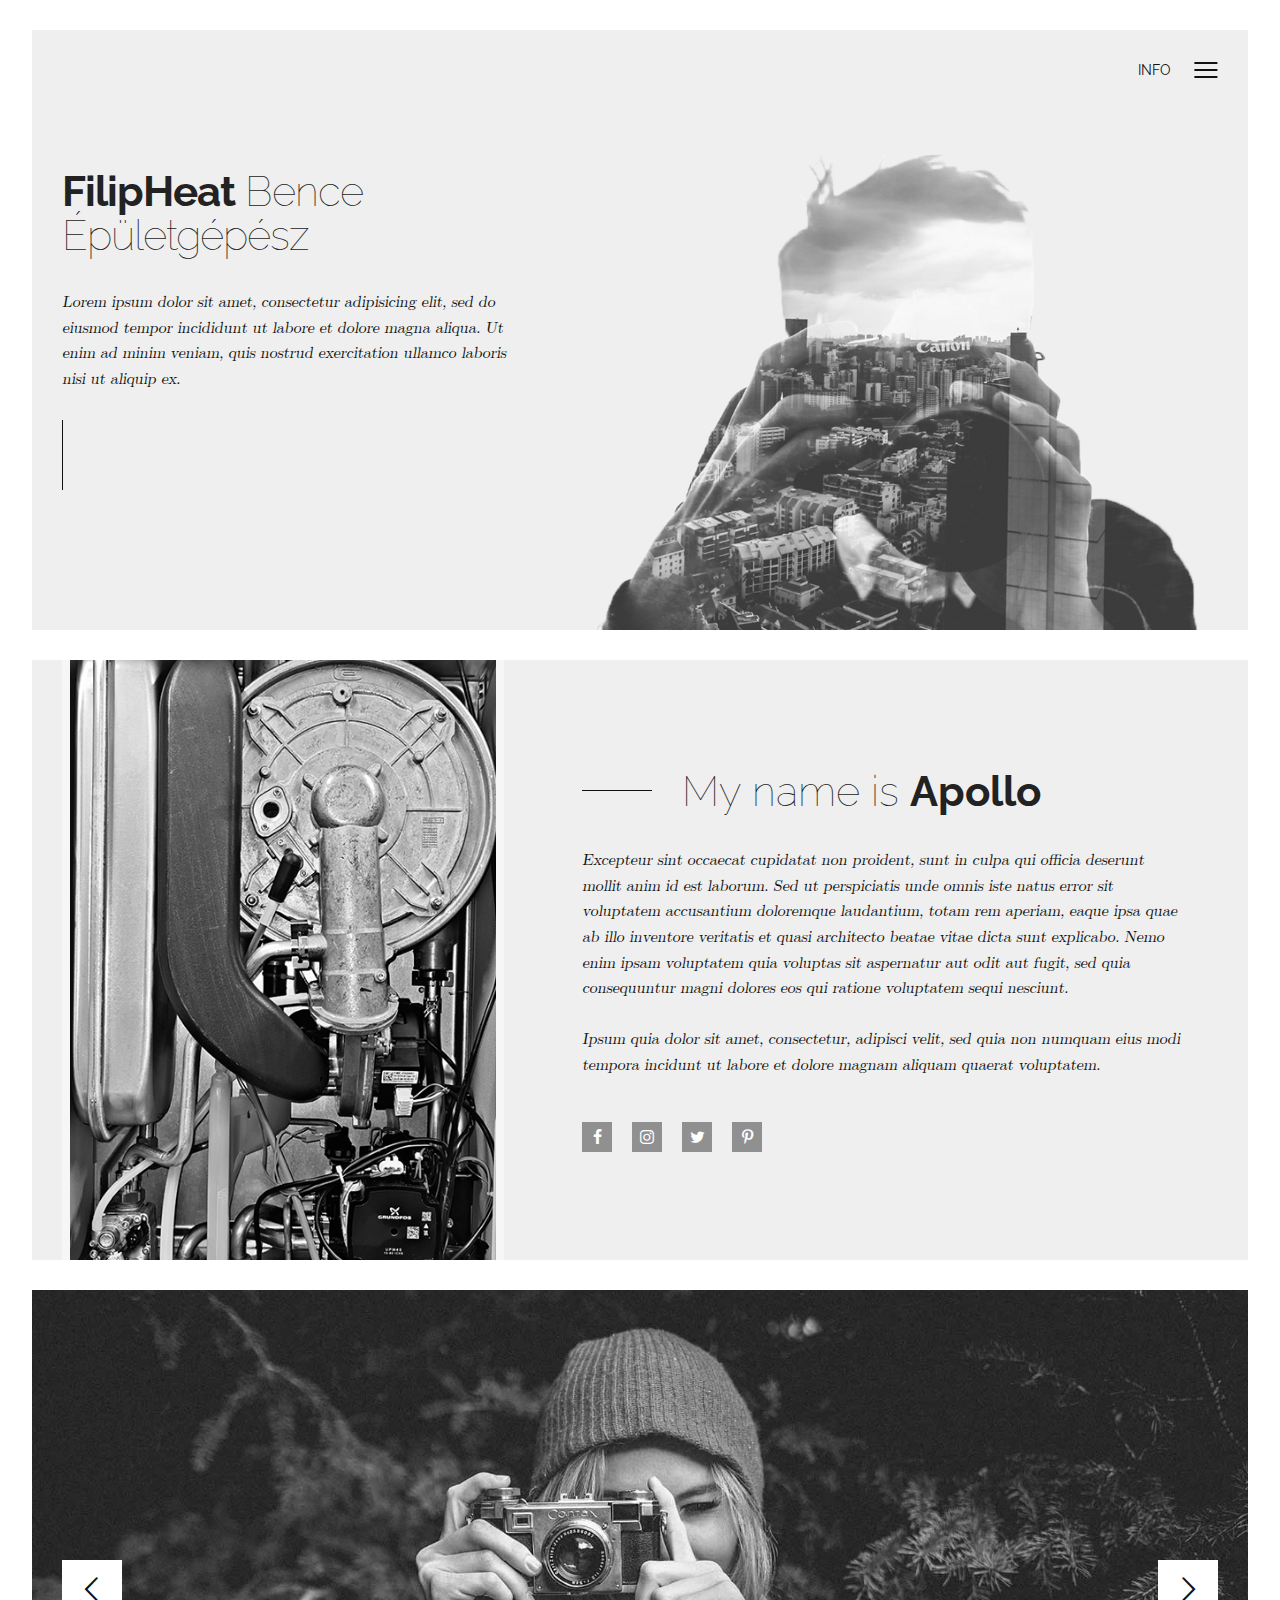
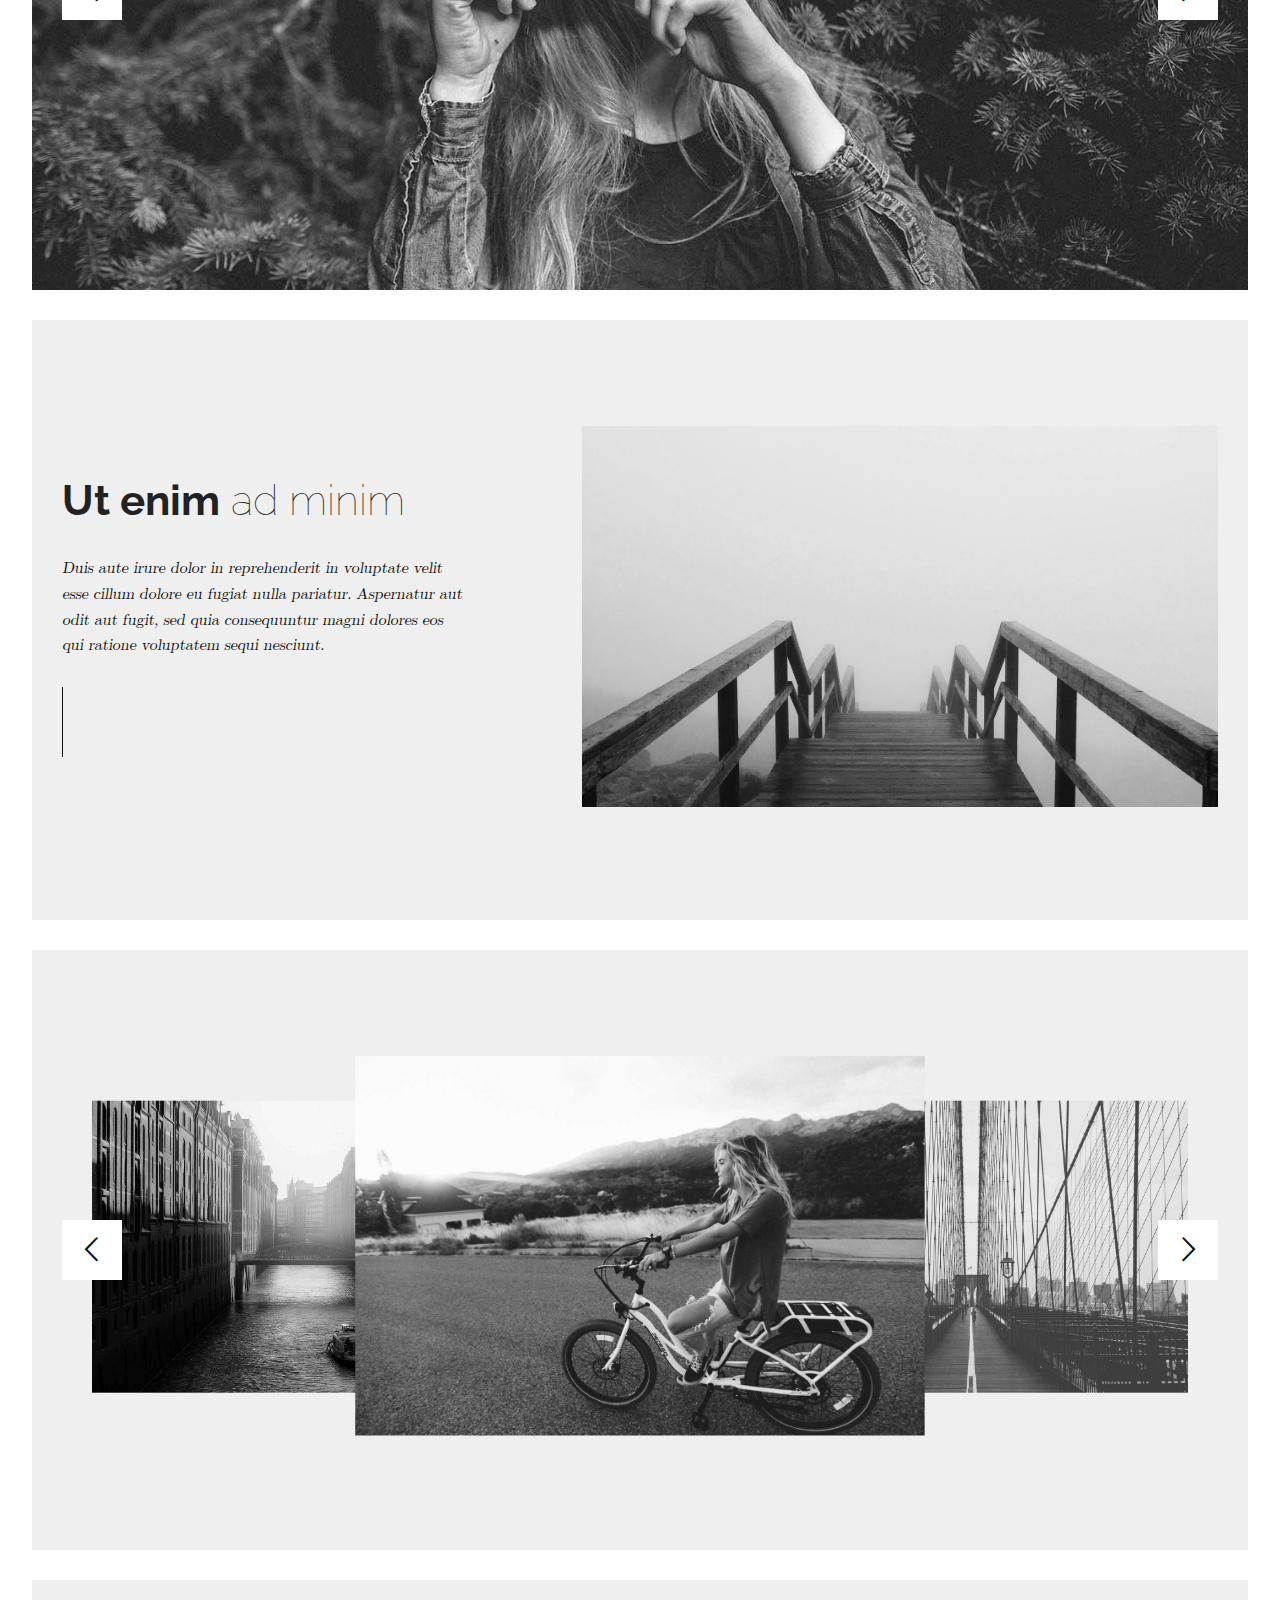
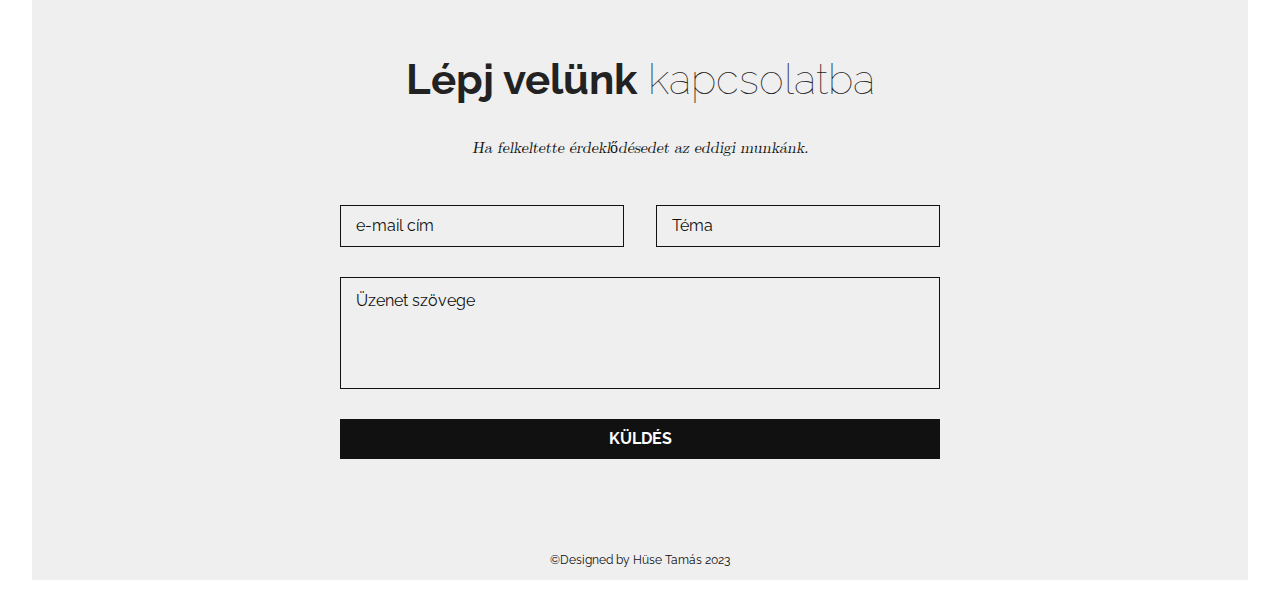
==== index.html @ a415a501 "svg delete" ====
<!DOCTYPE html>
<html lang="en">
  <head>
    <title>Apollo</title>
    <meta charset="utf-8">
    <meta name="viewport" content="width=device-width, initial-scale=1">
    <meta http-equiv="X-UA-Compatible" content="IE=edge">
    <meta name="description" content="Jade website template">
    <meta name="keywords" content="apollo, jade, template, html, sass, jquery">
    <meta name="author" content="Bucky Maler">
    <link rel="stylesheet" href="assets/css/main.css">
  </head>
  <body>
    <section id="hero">

      <header>
        <div class="nav-toggle">
          <p>INFO</p><span></span>
        </div>
        <ul class="nav">
          <li><a href="#about">Rólunk</a></li>
          <li><a href="#full-slide">Munkáink</a></li>
          <li><a href="#contact">Kapcsolat</a></li>
        </ul>
      </header>
      <div class="wrapper">
        <div class="welcome">
          <h1><strong>FilipHeat</strong> Bence Épületgépész</h1>
          <p>Lorem ipsum dolor sit amet, consectetur adipisicing elit, sed do eiusmod tempor incididunt ut labore et dolore magna aliqua. Ut enim ad minim veniam, quis nostrud exercitation ullamco laboris nisi ut aliquip ex.</p>
        </div>
        <div class="photographer"><img src="assets/img/hero.png" alt="Photographer"></div>
      </div>
    </section>
    <section id="about">

      <div class="wrapper">
        <div class="camera"><img src="assets/img/kazan_test.png" alt="Camera"></div>
        <div class="blurb">
          <h2>My name is <strong>Apollo</strong></h2>
          <p>Excepteur sint occaecat cupidatat non proident, sunt in culpa qui officia deserunt mollit anim id est laborum. Sed ut perspiciatis unde omnis iste natus error sit voluptatem accusantium doloremque laudantium, totam rem aperiam, eaque ipsa quae ab illo inventore veritatis et quasi architecto beatae vitae dicta sunt explicabo. Nemo enim ipsam voluptatem quia voluptas sit aspernatur aut odit aut fugit, sed quia consequuntur magni dolores eos qui ratione voluptatem sequi nesciunt.<br><br>Ipsum quia dolor sit amet, consectetur, adipisci velit, sed quia non numquam eius modi tempora incidunt ut labore et dolore magnam aliquam quaerat voluptatem.</p>
          <div class="social"><a href="#"><i class="icon-facebook"></i></a><a href="#"><i class="icon-instagram"></i></a><a href="#"><i class="icon-twitter"></i></a><a href="#"><i class="icon-pinterest-p"></i></a></div>
        </div>
      </div>
    </section>
    <section id="full-slide">

      <ul class="banner">
        <li class="active"></li>
        <li></li>
        <li></li>
      </ul><i class="icon-chevron-thin-left prev"></i><i class="icon-chevron-thin-right next"></i>
    </section>
    <section id="featured">

      <div class="wrapper">
        <div class="blurb">
          <h2><strong>Ut enim</strong> ad minim</h2>
          <p>Duis aute irure dolor in reprehenderit in voluptate velit esse cillum dolore eu fugiat nulla pariatur. Aspernatur aut odit aut fugit, sed quia consequuntur magni dolores eos qui ratione voluptatem sequi nesciunt.</p>
        </div>
        <div class="featured"><img src="assets/img/featured.jpg" alt="Featured"></div>
      </div>
    </section>
    <section id="three-slide">

      <div class="wrapper">
        <ul class="slider">
          <li class="back"><img src="assets/img/three-slide/thumb-1.jpg"></li>
          <li class="current"><img src="assets/img/three-slide/thumb-2.jpg"></li>
          <li class="front"><img src="assets/img/three-slide/thumb-3.jpg"></li>
          <li><img src="assets/img/three-slide/thumb-4.jpg"></li>
        </ul>
      </div><i class="icon-chevron-thin-left prev"></i><i class="icon-chevron-thin-right next"></i>
    </section>
    <section id="contact">

      <div class="wrapper">
        <div class="blurb">
          <h2><strong>Lépj velünk</strong> kapcsolatba</h2>
          <p>Ha felkeltette érdeklődésedet az eddigi munkánk.</p>
        </div>
        <form >
          <input type="email" placeholder="e-mail cím">
          <input type="text" placeholder="Téma">
          <textarea placeholder="Üzenet szövege"></textarea>
          <input type="submit" value="Küldés">
        </form>
      </div>
      <p class="copyright">&copy;Designed by Hüse Tamás 2023</p>
    </section>
    <script src="https://ajax.googleapis.com/ajax/libs/jquery/2.2.4/jquery.min.js"></script>
    <script>window.jQuery || document.write('<script src="assets/js/vendor/jquery-2.2.4.min.js"><\/script>')</script>
    <script src="assets/js/functions-min.js"></script>
  </body>
</html>
---- assets/css/main.css ----
@import "https://fonts.googleapis.com/css?family=Raleway:100,400,700";@font-face{font-family:'LMRomanSlant10';src:url("fonts/lmromanslant10-regular-webfont.eot");src:url("fonts/lmromanslant10-regular-webfont.eot?#iefix") format("embedded-opentype"),url("fonts/lmromanslant10-regular-webfont.woff") format("woff"),url("fonts/lmromanslant10-regular-webfont.ttf") format("truetype"),url("fonts/lmromanslant10-regular-webfont.svg#latin_modern_roman_slante10Rg") format("svg");font-weight:normal;font-style:normal}/*! normalize.css v3.0.2 | MIT License | git.io/normalize */html{font-family:sans-serif;-ms-text-size-adjust:100%;-webkit-text-size-adjust:100%}body{margin:0}article,aside,details,figcaption,figure,footer,header,hgroup,main,menu,nav,section,summary{display:block}audio,canvas,progress,video{display:inline-block;vertical-align:baseline}audio:not([controls]){display:none;height:0}[hidden],template{display:none}a{background-color:transparent}a:active,a:hover{outline:0}abbr[title]{border-bottom:1px dotted}b,strong{font-weight:bold}dfn{font-style:italic}h1{font-size:2em;margin:0.67em 0}mark{background:#ff0;color:#000}small{font-size:80%}sub,sup{font-size:75%;line-height:0;position:relative;vertical-align:baseline}sup{top:-0.5em}sub{bottom:-0.25em}img{border:0}svg:not(:root){overflow:hidden}figure{margin:1em 40px}hr{box-sizing:content-box;height:0}pre{overflow:auto}code,kbd,pre,samp{font-family:monospace, monospace;font-size:1em}button,input,optgroup,select,textarea{color:inherit;font:inherit;margin:0}button{overflow:visible}button,select{text-transform:none}button,html input[type="button"],input[type="reset"],input[type="submit"]{-webkit-appearance:button;cursor:pointer}button[disabled],html input[disabled]{cursor:default}button::-moz-focus-inner,input::-moz-focus-inner{border:0;padding:0}input{line-height:normal}input[type="checkbox"],input[type="radio"]{box-sizing:border-box;padding:0}input[type="number"]::-webkit-inner-spin-button,input[type="number"]::-webkit-outer-spin-button{height:auto}input[type="search"]{-webkit-appearance:textfield;box-sizing:content-box}input[type="search"]::-webkit-search-cancel-button,input[type="search"]::-webkit-search-decoration{-webkit-appearance:none}fieldset{border:1px solid #c0c0c0;margin:0 2px;padding:0.35em 0.625em 0.75em}legend{border:0;padding:0}textarea{overflow:auto}optgroup{font-weight:bold}table{border-collapse:collapse;border-spacing:0}td,th{padding:0}@font-face{font-family:'icomoon';src:url("fonts/icomoon.eot?3hi6ws");src:url("fonts/icomoon.eot?3hi6ws#iefix") format("embedded-opentype"),url("fonts/icomoon.ttf?3hi6ws") format("truetype"),url("fonts/icomoon.woff?3hi6ws") format("woff"),url("fonts/icomoon.svg?3hi6ws#icomoon") format("svg");font-weight:normal;font-style:normal}[class^="icon-"],[class*=" icon-"]{font-family:'icomoon' !important;speak:none;font-style:normal;font-weight:normal;font-variant:normal;text-transform:none;line-height:1;-webkit-font-smoothing:antialiased;-moz-osx-font-smoothing:grayscale}.icon-chevron-thin-left:before{content:"\e904"}.icon-chevron-thin-right:before{content:"\e905"}.icon-pinterest-p:before{content:"\e900"}.icon-twitter:before{content:"\e901"}.icon-instagram:before{content:"\e902"}.icon-facebook:before{content:"\e903"}body{background-color:#fff;font-size:16px;line-height:1.6;font-family:"LMRomanSlant10",serif;color:#111;-webkit-font-smoothing:antialiased;-webkit-text-size-adjust:100%}@media (max-width: 415px){body{font-size:14px}}::-moz-selection{background:#FFF498}::selection{background:#FFF498}::-moz-selection{background:#FFF498}img::-moz-selection{background:transparent}img::selection{background:transparent}img::-moz-selection{background:transparent}body{-webkit-tap-highlight-color:#FFF498}.gigantic,.huge,.large,.bigger,.big,h1,h2,h3,h4,h5,h6{color:#222;font-weight:bold}.gigantic{font-size:110px;line-height:1.09;letter-spacing:-2px}.huge,h1{font-size:68px;line-height:1.05;letter-spacing:-1px}.large,h2{font-size:42px;line-height:1.14}.bigger,h3{font-size:26px;line-height:1.38}.big,h4{font-size:22px;line-height:1.38}.small,small{font-size:10px;line-height:1.2}p{margin:0 0 20px 0}em{font-style:italic}strong{font-weight:bold}hr{border:solid #ddd;border-width:1px 0 0;clear:both;margin:10px 0 30px;height:0}svg{position:absolute;height:100%}svg path{fill:#e3e3e3}#hero svg{left:10px}#about svg,#featured svg,#three-slide svg{left:90px}#full-slide svg{left:0;opacity:.1;z-index:9}#contact svg{left:0}@media (max-width: 640px){#hero svg,#about svg,#featured svg,#three-slide svg,#full-slide svg,#contact svg{left:0}}.nav{visibility:hidden;position:absolute;top:75px;right:0;display:-webkit-box;display:-webkit-flex;display:-ms-flexbox;display:flex;width:100px;-webkit-box-orient:vertical;-webkit-box-direction:normal;-webkit-flex-direction:column;-ms-flex-direction:column;flex-direction:column;-webkit-box-pack:center;-webkit-justify-content:center;-ms-flex-pack:center;justify-content:center;margin:0;padding:0;list-style:none;background-color:#e3e3e3;border:1px solid #111;border:1px solid rgba(17,17,17,0.15);opacity:0;z-index:10;-webkit-transition:opacity .3s ease-in-out,visibility 0s .3s;transition:opacity .3s ease-in-out,visibility 0s .3s}.nav.open{visibility:visible;opacity:1;-webkit-transition:opacity .3s ease-in-out;transition:opacity .3s ease-in-out}.nav:before{content:"";position:absolute;top:-12px;left:50%;-webkit-transform:translateX(-50%) rotate(45deg);transform:translateX(-50%) rotate(45deg);width:25px;height:25px;border:1px solid #111;border:1px solid rgba(17,17,17,0.15);background-color:#e3e3e3}.nav li{position:relative;width:100%;text-align:center;border-bottom:1px solid #111;border-bottom:1px solid rgba(17,17,17,0.15);background-color:#e3e3e3;overflow:hidden;z-index:10}.nav li:last-child{border-bottom:none}.nav li a{display:block;width:100%;height:100%;padding:5px 0;color:#111;font-size:12px;font-family:"Raleway",Helvetica,sans-serif;text-transform:uppercase;text-decoration:none;-webkit-transition:background-color .2s ease-in-out;transition:background-color .2s ease-in-out}.nav li a:hover{background-color:#dbdbdb}#hero{position:relative;width:1440px;max-width:95%;height:600px;margin:30px auto;background-color:#efefef;overflow:hidden}@media (max-width: 768px){#hero{margin:15px auto}}#hero header{position:absolute;left:50%;-webkit-transform:translateX(-50%);transform:translateX(-50%);display:-webkit-box;display:-webkit-flex;display:-ms-flexbox;display:flex;width:95%;height:80px;-webkit-box-align:center;-webkit-align-items:center;-ms-flex-align:center;align-items:center;-webkit-box-pack:end;-webkit-justify-content:flex-end;-ms-flex-pack:end;justify-content:flex-end;z-index:10}#hero header .nav-toggle{position:relative;display:-webkit-box;display:-webkit-flex;display:-ms-flexbox;display:flex;width:80px;-webkit-box-align:center;-webkit-align-items:center;-ms-flex-align:center;align-items:center;-webkit-box-pack:justify;-webkit-justify-content:space-between;-ms-flex-pack:justify;justify-content:space-between;cursor:pointer}#hero header .nav-toggle p{margin-bottom:0;font-size:14px;font-family:"Raleway",Helvetica,sans-serif;text-transform:uppercase}#hero header .nav-toggle span,#hero header .nav-toggle span:before,#hero header .nav-toggle span:after{content:"";position:relative;display:block;width:23px;height:2px;background-color:#111}#hero header .nav-toggle span:before{bottom:7px}#hero header .nav-toggle span:after{top:5px}#hero .wrapper{position:relative;display:-webkit-box;display:-webkit-flex;display:-ms-flexbox;display:flex;width:1180px;max-width:95%;height:100%;margin:0 auto;-webkit-box-align:center;-webkit-align-items:center;-ms-flex-align:center;align-items:center}#hero .wrapper .welcome{width:45%}#hero .wrapper .welcome:after{content:"";display:block;width:1px;height:70px;background-color:#111}#hero .wrapper .welcome h1{margin-top:0;margin-bottom:30px;font-size:42px;font-family:"Raleway",Helvetica,sans-serif;font-weight:100}@media (max-width: 640px){#hero .wrapper .welcome h1{margin-bottom:20px;font-size:30px}}#hero .wrapper .welcome p{max-width:450px;margin-bottom:30px}@media (max-width: 1180px){#hero .wrapper .welcome:after{display:none}#hero .wrapper .welcome p{margin-bottom:0}}#hero .wrapper .photographer{width:55%;-webkit-align-self:flex-end;-ms-flex-item-align:end;align-self:flex-end;line-height:0}#hero .wrapper .photographer img{width:100%;opacity:.95}@media (max-width: 1023px){#hero .wrapper .welcome{display:-webkit-box;display:-webkit-flex;display:-ms-flexbox;display:flex;width:100%;-webkit-box-orient:vertical;-webkit-box-direction:normal;-webkit-flex-direction:column;-ms-flex-direction:column;flex-direction:column;-webkit-box-align:end;-webkit-align-items:flex-end;-ms-flex-align:end;align-items:flex-end;text-align:right}#hero .wrapper .photographer{display:none}}@media (max-width: 640px){#hero .wrapper .welcome{-webkit-box-align:center;-webkit-align-items:center;-ms-flex-align:center;-ms-grid-row-align:center;align-items:center;text-align:center}}#about{position:relative;width:1440px;max-width:95%;height:600px;margin:30px auto;background-color:#efefef;overflow:hidden}@media (max-width: 768px){#about{margin:15px auto}}#about .wrapper{position:relative;display:-webkit-box;display:-webkit-flex;display:-ms-flexbox;display:flex;width:1180px;max-width:95%;height:100%;margin:0 auto;-webkit-box-align:center;-webkit-align-items:center;-ms-flex-align:center;align-items:center}#about .wrapper .camera{width:45%}#about .wrapper .camera img{width:85%}#about .wrapper .blurb{width:55%}#about .wrapper .blurb h2{margin-top:0;margin-bottom:30px;font-size:42px;font-family:"Raleway",Helvetica,sans-serif;font-weight:100}@media (max-width: 640px){#about .wrapper .blurb h2{margin-bottom:20px;font-size:30px}}#about .wrapper .blurb h2:before{content:"";position:relative;bottom:15px;display:inline-block;width:70px;height:1px;margin-right:30px;background-color:#111}#about .wrapper .blurb p{max-width:600px;margin-bottom:45px}#about .wrapper .blurb .social{display:-webkit-box;display:-webkit-flex;display:-ms-flexbox;display:flex;width:180px;-webkit-box-pack:justify;-webkit-justify-content:space-between;-ms-flex-pack:justify;justify-content:space-between}#about .wrapper .blurb .social a{color:#fff;text-decoration:none}#about .wrapper .blurb .social i{display:block;width:30px;height:30px;font-size:16px;text-align:center;line-height:30px;background-color:#909090;-webkit-transition:background-color .2s ease-in-out;transition:background-color .2s ease-in-out}#about .wrapper .blurb .social i:hover{background-color:#020202}@media (max-width: 1023px){#about .wrapper .camera{display:none}#about .wrapper .blurb{display:-webkit-box;display:-webkit-flex;display:-ms-flexbox;display:flex;width:100%;-webkit-box-orient:vertical;-webkit-box-direction:normal;-webkit-flex-direction:column;-ms-flex-direction:column;flex-direction:column;-webkit-box-align:end;-webkit-align-items:flex-end;-ms-flex-align:end;align-items:flex-end;text-align:right}#about .wrapper .blurb h2:before{display:none}}@media (max-width: 640px){#about .wrapper .blurb{-webkit-box-align:center;-webkit-align-items:center;-ms-flex-align:center;-ms-grid-row-align:center;align-items:center;text-align:center}}#full-slide{position:relative;width:1440px;max-width:95%;height:600px;margin:30px auto;background-color:#efefef;overflow:hidden}@media (max-width: 768px){#full-slide{margin:15px auto}}#full-slide .banner{position:relative;width:100%;height:100%;margin:0;padding:0;list-style:none}#full-slide .banner li{position:absolute;top:0;left:0;right:0;bottom:0;background-position:center;background-size:cover;background-repeat:no-repeat;opacity:0;-webkit-transition:opacity .6s ease-in-out;transition:opacity .6s ease-in-out}#full-slide .banner li.active{opacity:1;-webkit-transition:opacity .6s ease-in-out;transition:opacity .6s ease-in-out}#full-slide .banner li:nth-child(1){background-image:url("../img/full-slide/thumb-1.jpg")}#full-slide .banner li:nth-child(2){background-image:url("../img/full-slide/thumb-2.jpg")}#full-slide .banner li:nth-child(3){background-image:url("../img/full-slide/thumb-3.jpg")}#full-slide i{position:absolute;top:50%;-webkit-transform:translateY(-50%) scale(1);transform:translateY(-50%) scale(1);width:60px;height:60px;font-size:28px;text-align:center;line-height:60px;background-color:#fff;cursor:pointer;z-index:10;-webkit-transition:all .2s ease-in-out;transition:all .2s ease-in-out}#full-slide i:hover{-webkit-transform:translateY(-50%) scale(1.1);transform:translateY(-50%) scale(1.1)}#full-slide .prev{left:30px}#full-slide .next{right:30px}@media (max-width: 767px){#full-slide i{-webkit-transform:translateY(-50%) scale(.7);transform:translateY(-50%) scale(.7)}#full-slide i:hover{-webkit-transform:translateY(-50%) scale(.8);transform:translateY(-50%) scale(.8)}#full-slide .prev{left:0}#full-slide .next{right:0}}#featured{position:relative;width:1440px;max-width:95%;height:600px;margin:30px auto;background-color:#efefef;overflow:hidden}@media (max-width: 768px){#featured{margin:15px auto}}#featured .wrapper{position:relative;display:-webkit-box;display:-webkit-flex;display:-ms-flexbox;display:flex;width:1180px;max-width:95%;height:100%;margin:0 auto;-webkit-box-align:center;-webkit-align-items:center;-ms-flex-align:center;align-items:center}#featured .wrapper .blurb{width:45%}#featured .wrapper .blurb:after{content:"";display:inline-block;width:1px;height:70px;background-color:#111}#featured .wrapper .blurb h2{margin-top:0;margin-bottom:30px;font-size:42px;font-family:"Raleway",Helvetica,sans-serif;font-weight:100}@media (max-width: 640px){#featured .wrapper .blurb h2{margin-bottom:20px;font-size:30px}}#featured .wrapper .blurb p{max-width:400px;margin-bottom:30px}#featured .wrapper .featured{width:55%}#featured .wrapper .featured img{width:100%}@media (max-width: 1023px){#featured .wrapper .blurb{display:-webkit-box;display:-webkit-flex;display:-ms-flexbox;display:flex;width:100%;-webkit-box-orient:vertical;-webkit-box-direction:normal;-webkit-flex-direction:column;-ms-flex-direction:column;flex-direction:column;-webkit-box-align:end;-webkit-align-items:flex-end;-ms-flex-align:end;align-items:flex-end;text-align:right}#featured .wrapper .blurb:after{display:none}#featured .wrapper .blurb p{margin-bottom:0}#featured .wrapper .featured{display:none}}@media (max-width: 640px){#featured .wrapper .blurb{-webkit-box-align:center;-webkit-align-items:center;-ms-flex-align:center;-ms-grid-row-align:center;align-items:center;text-align:center}}#three-slide{position:relative;width:1440px;max-width:95%;height:600px;margin:30px auto;background-color:#efefef;overflow:hidden}@media (max-width: 768px){#three-slide{margin:15px auto}}#three-slide .wrapper{position:relative;display:-webkit-box;display:-webkit-flex;display:-ms-flexbox;display:flex;width:1180px;max-width:95%;height:100%;margin:0 auto;-webkit-box-align:center;-webkit-align-items:center;-ms-flex-align:center;align-items:center}#three-slide .wrapper .slider{position:relative;width:calc(100% - 60px);height:100%;margin:0 auto;padding:0;list-style:none;opacity:1;-webkit-transition:opacity .3s ease-in-out;transition:opacity .3s ease-in-out}#three-slide .wrapper .slider.swap{opacity:0;-webkit-transition:opacity .3s ease-in-out;transition:opacity .3s ease-in-out}#three-slide .wrapper .slider li{position:absolute;top:50%;-webkit-transform:translateY(-50%);transform:translateY(-50%);width:40%;opacity:0}@media (max-width: 900px){#three-slide .wrapper .slider li{width:50%}}#three-slide .wrapper .slider li img{width:100%}#three-slide .wrapper .slider .back{left:0;opacity:1}#three-slide .wrapper .slider .current{left:50%;-webkit-transform:translate(-50%, -50%) scale(1.3);transform:translate(-50%, -50%) scale(1.3);opacity:1;z-index:10}#three-slide .wrapper .slider .front{right:0;opacity:1}@media (max-width: 767px){#three-slide .wrapper .slider{width:calc(100% - 30px)}#three-slide .wrapper .slider li{width:75%}#three-slide .wrapper .slider .back,#three-slide .wrapper .slider .front{display:none}}#three-slide i{position:absolute;top:50%;-webkit-transform:translateY(-50%);transform:translateY(-50%);width:60px;height:60px;font-size:28px;text-align:center;line-height:60px;background-color:#fff;cursor:pointer;z-index:10;-webkit-transition:all .2s ease-in-out;transition:all .2s ease-in-out}#three-slide i:hover{-webkit-transform:translateY(-50%) scale(1.1);transform:translateY(-50%) scale(1.1)}#three-slide .prev{left:30px}#three-slide .next{right:30px}@media (max-width: 767px){#three-slide i{-webkit-transform:translateY(-50%) scale(.7);transform:translateY(-50%) scale(.7)}#three-slide i:hover{-webkit-transform:translateY(-50%) scale(.8);transform:translateY(-50%) scale(.8)}#three-slide .prev{left:0}#three-slide .next{right:0}}#contact{position:relative;width:1440px;max-width:95%;height:600px;margin:30px auto;background-color:#efefef;overflow:hidden}@media (max-width: 768px){#contact{margin:15px auto}}#contact .wrapper{position:relative;display:-webkit-box;display:-webkit-flex;display:-ms-flexbox;display:flex;width:1180px;max-width:95%;height:100%;margin:0 auto;-webkit-box-align:center;-webkit-align-items:center;-ms-flex-align:center;align-items:center;-webkit-box-orient:vertical;-webkit-box-direction:normal;-webkit-flex-direction:column;-ms-flex-direction:column;flex-direction:column;-webkit-box-pack:center;-webkit-justify-content:center;-ms-flex-pack:center;justify-content:center}#contact .wrapper .blurb{max-width:950px;margin-top:-45px;text-align:center}#contact .wrapper .blurb h2{margin-top:0;margin-bottom:30px;font-size:42px;font-family:"Raleway",Helvetica,sans-serif;font-weight:100}@media (max-width: 640px){#contact .wrapper .blurb h2{margin-bottom:20px;font-size:30px}}#contact .wrapper .blurb p{margin-bottom:45px}#contact .wrapper form{position:relative;display:-webkit-box;display:-webkit-flex;display:-ms-flexbox;display:flex;max-width:600px;-webkit-flex-wrap:wrap;-ms-flex-wrap:wrap;flex-wrap:wrap;-webkit-box-pack:justify;-webkit-justify-content:space-between;-ms-flex-pack:justify;justify-content:space-between;color:#111;font-family:"Raleway",Helvetica,sans-serif}#contact .wrapper form input[type="email"],#contact .wrapper form input[type="text"]{width:42%;height:40px;padding:0 15px;border:1px solid #111;border-radius:0;background:transparent}#contact .wrapper form input[type="email"]::-webkit-input-placeholder,#contact .wrapper form input[type="text"]::-webkit-input-placeholder{color:#111}#contact .wrapper form input[type="email"]::-moz-placeholder,#contact .wrapper form input[type="text"]::-moz-placeholder{color:#111}#contact .wrapper form input[type="email"]:-ms-input-placeholder,#contact .wrapper form input[type="text"]:-ms-input-placeholder{color:#111}#contact .wrapper form input[type="email"]::placeholder,#contact .wrapper form input[type="text"]::placeholder{color:#111}#contact .wrapper form input[type="email"]:focus,#contact .wrapper form input[type="text"]:focus{outline:none}#contact .wrapper form textarea{width:100%;height:90px;margin:30px 0;padding:10px 15px;border:1px solid #111;border-radius:0;background:transparent;resize:none}#contact .wrapper form textarea::-webkit-input-placeholder{color:#111}#contact .wrapper form textarea::-moz-placeholder{color:#111}#contact .wrapper form textarea:-ms-input-placeholder{color:#111}#contact .wrapper form textarea::placeholder{color:#111}#contact .wrapper form textarea:focus{outline:none}#contact .wrapper form input[type="submit"]{width:100%;height:40px;color:#fff;font-weight:700;text-transform:uppercase;border:none;border-radius:0;background-color:#111}@media (max-width: 640px){#contact .wrapper form input[type="email"],#contact .wrapper form input[type="text"]{width:100%;margin-bottom:10px}#contact .wrapper form textarea{margin:0 0 10px 0}}#contact .copyright{position:absolute;bottom:10px;left:50%;-webkit-transform:translate(-50%);transform:translate(-50%);margin-bottom:0;font-family:"Raleway",Helvetica,sans-serif;font-size:12px}
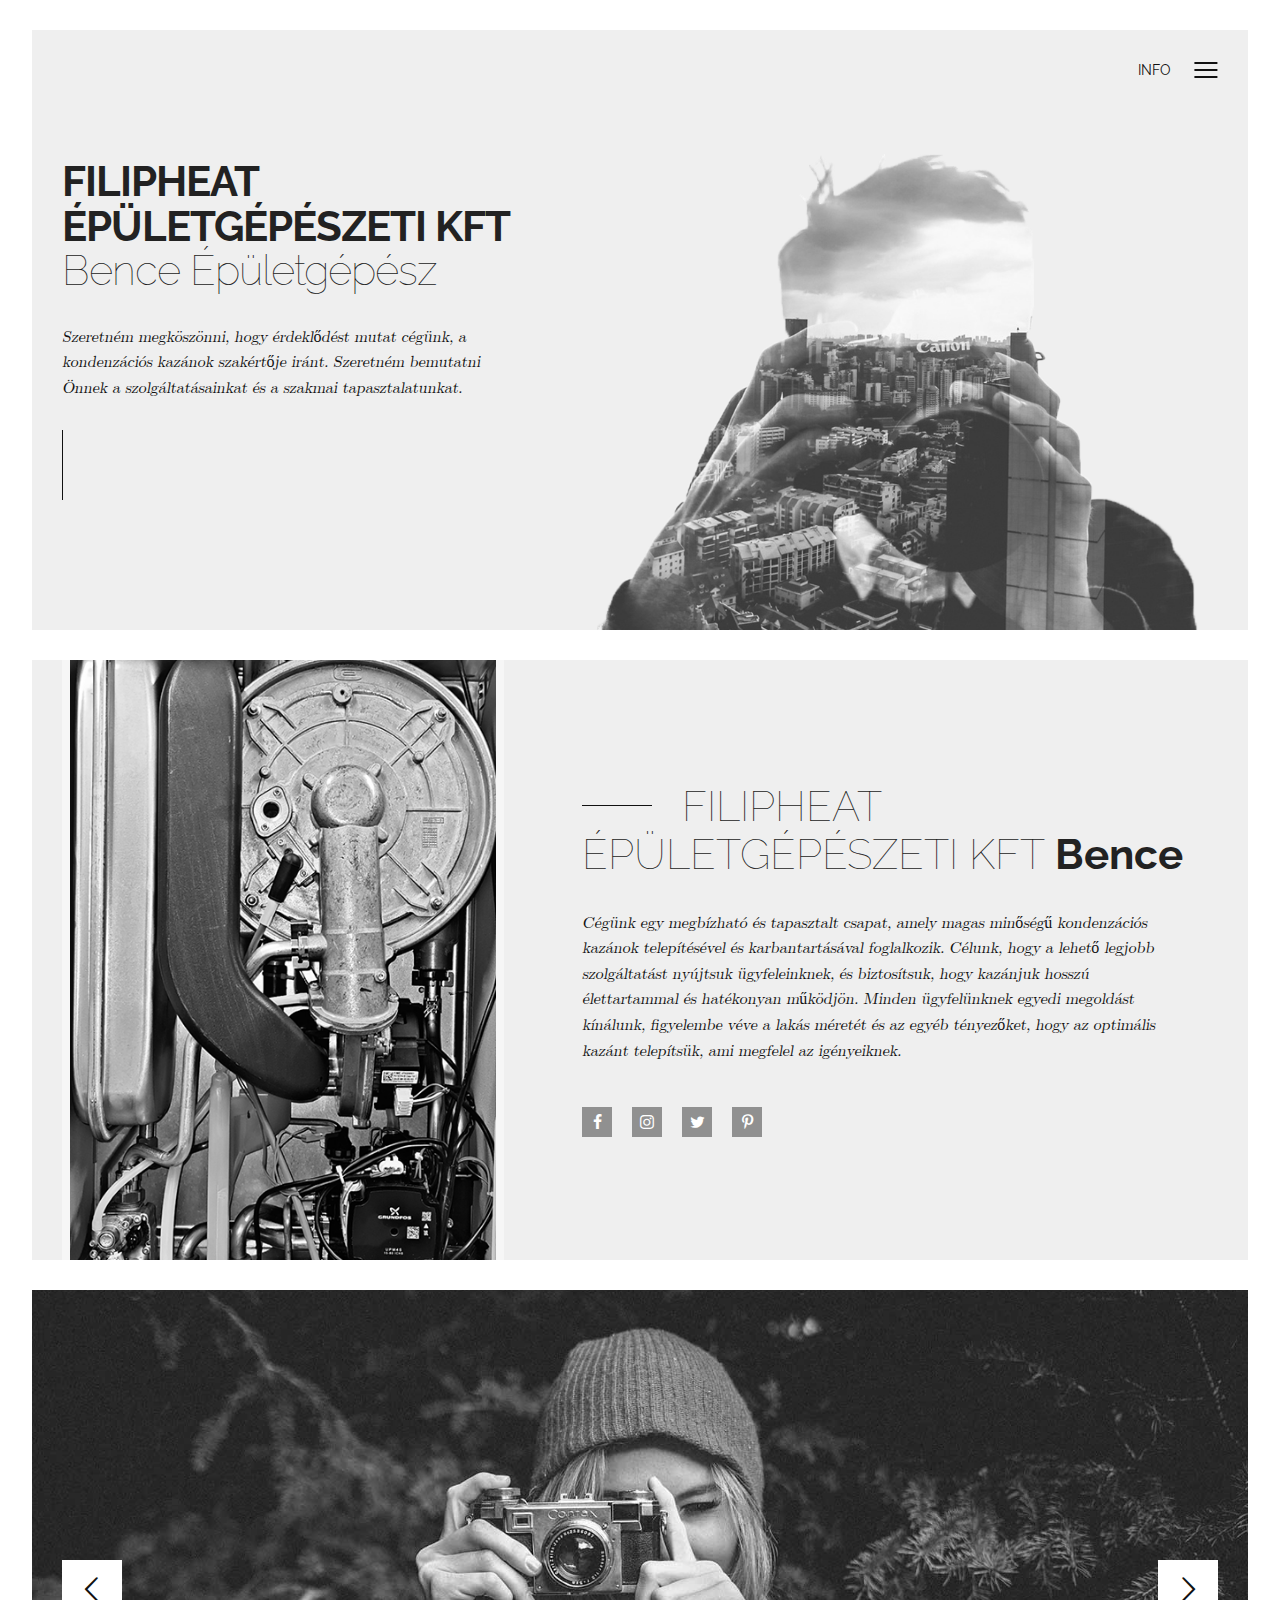
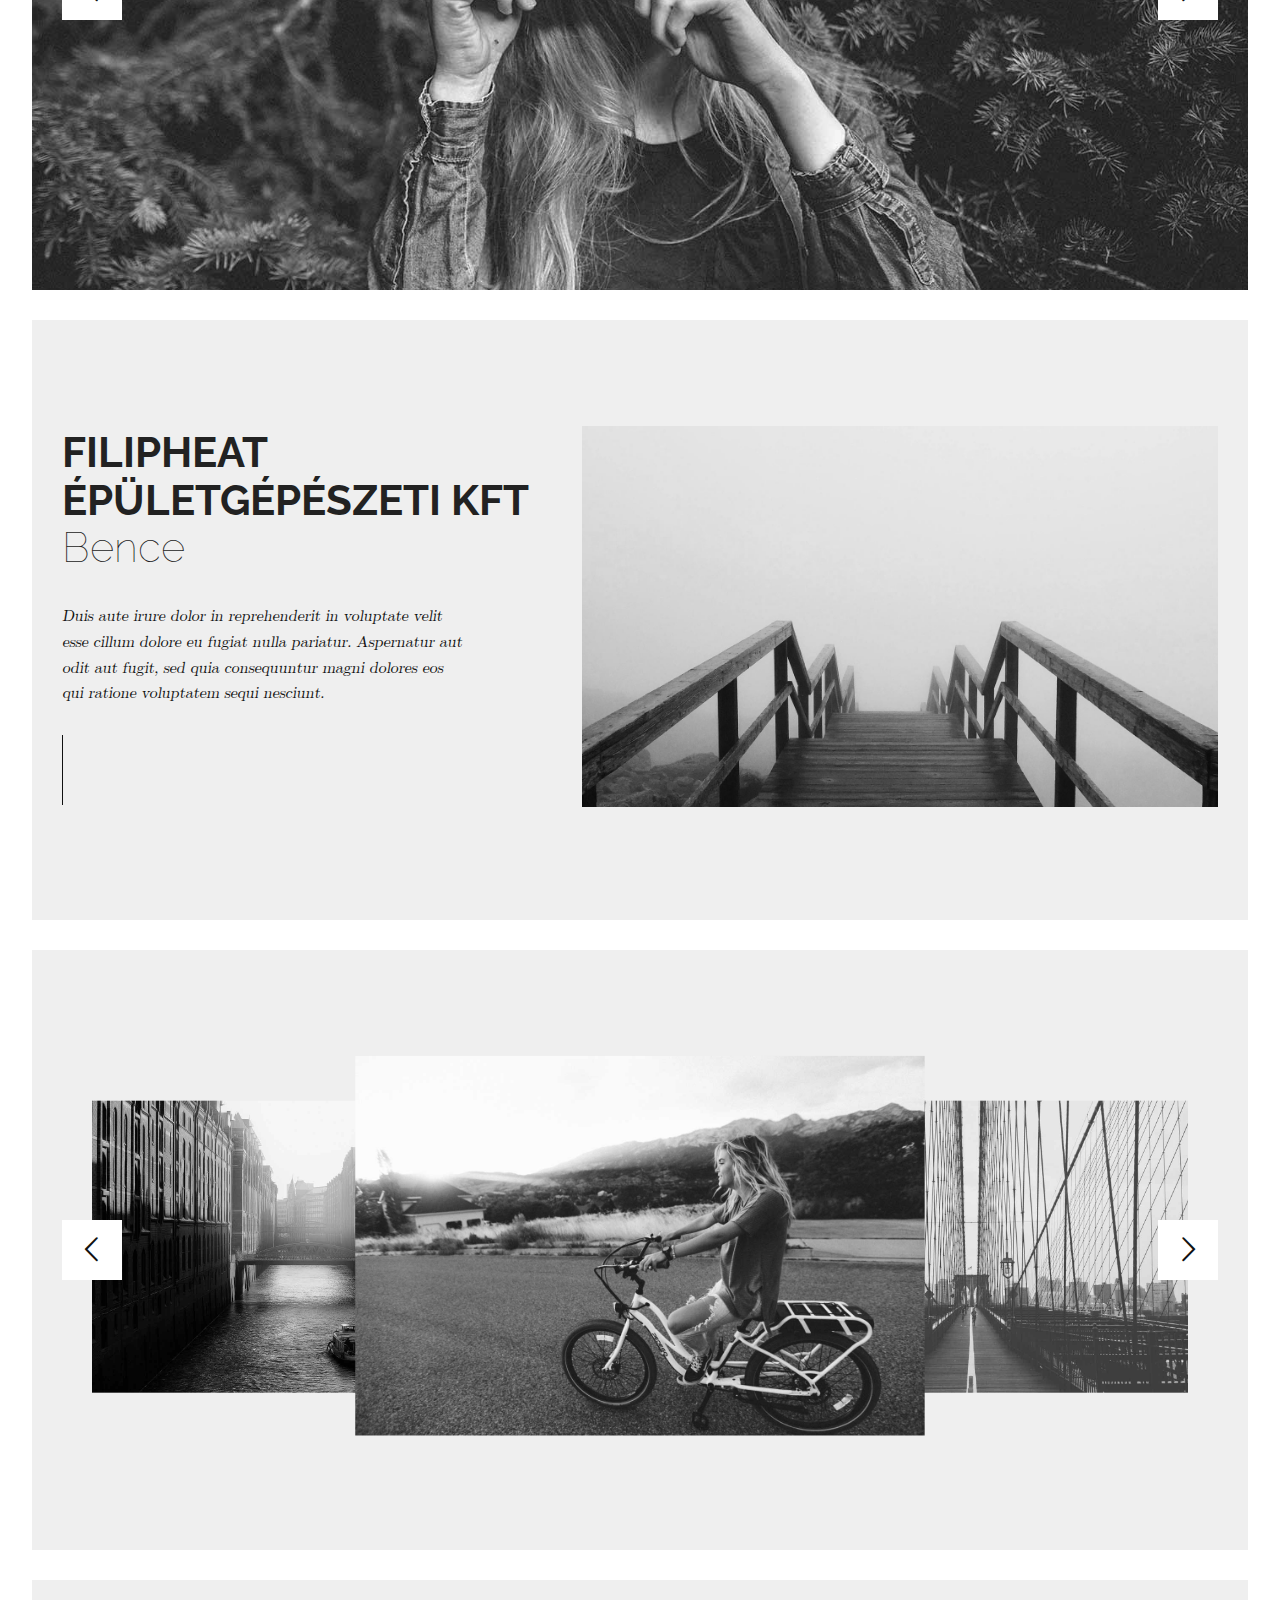
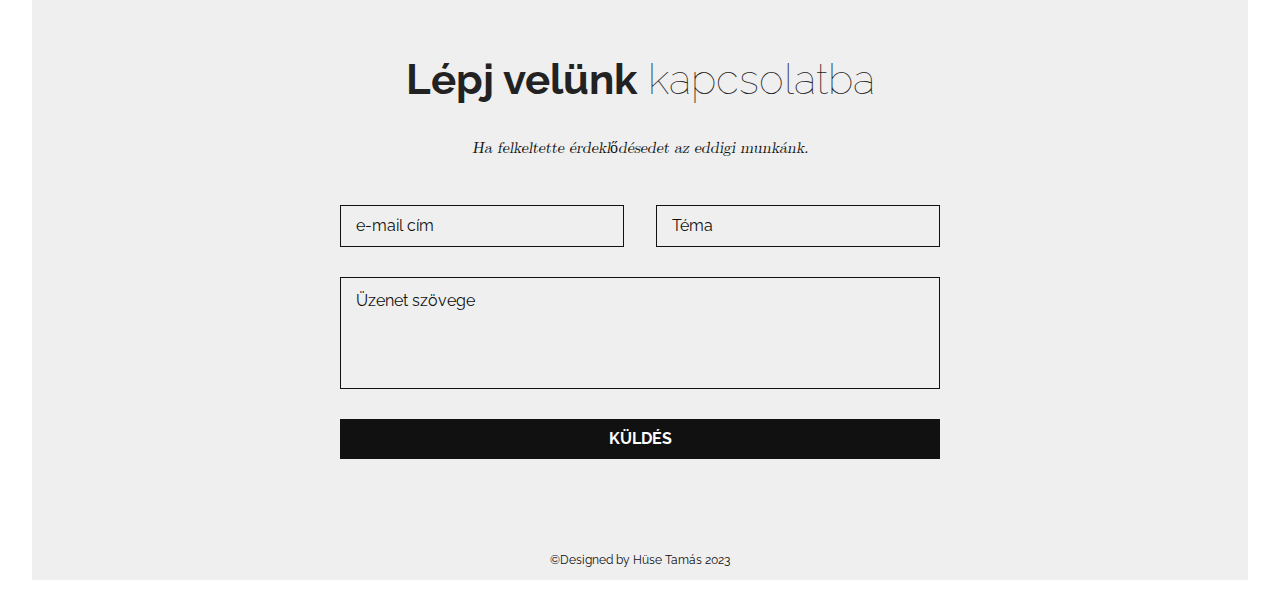
==== commit ff7e3f48: "Szöveg módosítás" ====
--- a/index.html
+++ b/index.html
@@ -25,8 +25,8 @@
       </header>
       <div class="wrapper">
         <div class="welcome">
-          <h1><strong>FilipHeat</strong> Bence Épületgépész</h1>
-          <p>Lorem ipsum dolor sit amet, consectetur adipisicing elit, sed do eiusmod tempor incididunt ut labore et dolore magna aliqua. Ut enim ad minim veniam, quis nostrud exercitation ullamco laboris nisi ut aliquip ex.</p>
+          <h1><strong>FILIPHEAT ÉPÜLETGÉPÉSZETI KFT</strong> Bence Épületgépész</h1>
+          <p>Szeretném megköszönni, hogy érdeklődést mutat cégünk, a kondenzációs kazánok szakértője iránt. Szeretném bemutatni Önnek a szolgáltatásainkat és a szakmai tapasztalatunkat.</p>
         </div>
         <div class="photographer"><img src="assets/img/hero.png" alt="Photographer"></div>
       </div>
@@ -36,8 +36,9 @@
       <div class="wrapper">
         <div class="camera"><img src="assets/img/kazan_test.png" alt="Camera"></div>
         <div class="blurb">
-          <h2>My name is <strong>Apollo</strong></h2>
-          <p>Excepteur sint occaecat cupidatat non proident, sunt in culpa qui officia deserunt mollit anim id est laborum. Sed ut perspiciatis unde omnis iste natus error sit voluptatem accusantium doloremque laudantium, totam rem aperiam, eaque ipsa quae ab illo inventore veritatis et quasi architecto beatae vitae dicta sunt explicabo. Nemo enim ipsam voluptatem quia voluptas sit aspernatur aut odit aut fugit, sed quia consequuntur magni dolores eos qui ratione voluptatem sequi nesciunt.<br><br>Ipsum quia dolor sit amet, consectetur, adipisci velit, sed quia non numquam eius modi tempora incidunt ut labore et dolore magnam aliquam quaerat voluptatem.</p>
+          <h2>FILIPHEAT ÉPÜLETGÉPÉSZETI KFT <strong>Bence</strong></h2>
+          <p>Cégünk egy megbízható és tapasztalt csapat, amely magas minőségű kondenzációs kazánok telepítésével és karbantartásával foglalkozik. Célunk, hogy a lehető legjobb szolgáltatást nyújtsuk ügyfeleinknek, és biztosítsuk, hogy kazánjuk hosszú élettartammal és hatékonyan működjön.
+            Minden ügyfelünknek egyedi megoldást kínálunk, figyelembe véve a lakás méretét és az egyéb tényezőket, hogy az optimális kazánt telepítsük, ami megfelel az igényeiknek.</p>
           <div class="social"><a href="#"><i class="icon-facebook"></i></a><a href="#"><i class="icon-instagram"></i></a><a href="#"><i class="icon-twitter"></i></a><a href="#"><i class="icon-pinterest-p"></i></a></div>
         </div>
       </div>
@@ -54,7 +55,7 @@
 
       <div class="wrapper">
         <div class="blurb">
-          <h2><strong>Ut enim</strong> ad minim</h2>
+          <h2><strong>FILIPHEAT ÉPÜLETGÉPÉSZETI KFT</strong> Bence</h2>
           <p>Duis aute irure dolor in reprehenderit in voluptate velit esse cillum dolore eu fugiat nulla pariatur. Aspernatur aut odit aut fugit, sed quia consequuntur magni dolores eos qui ratione voluptatem sequi nesciunt.</p>
         </div>
         <div class="featured"><img src="assets/img/featured.jpg" alt="Featured"></div>
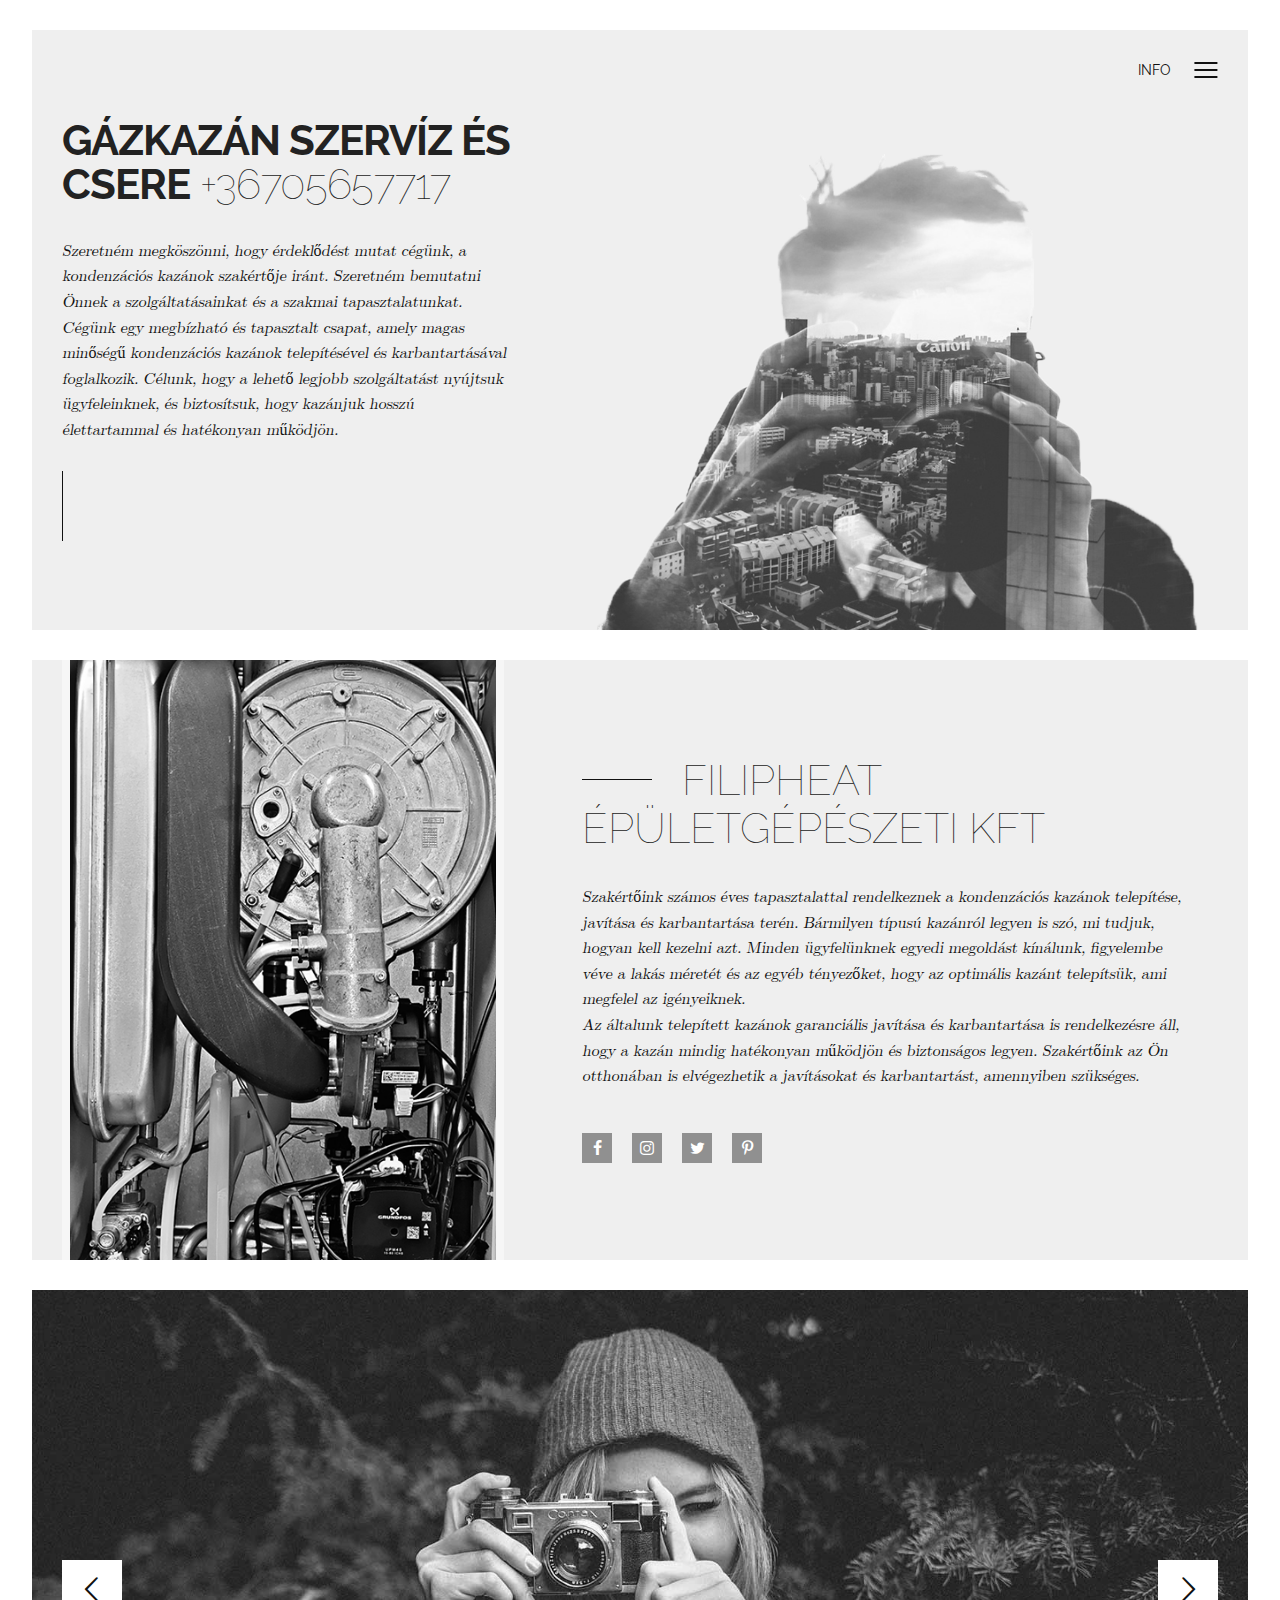
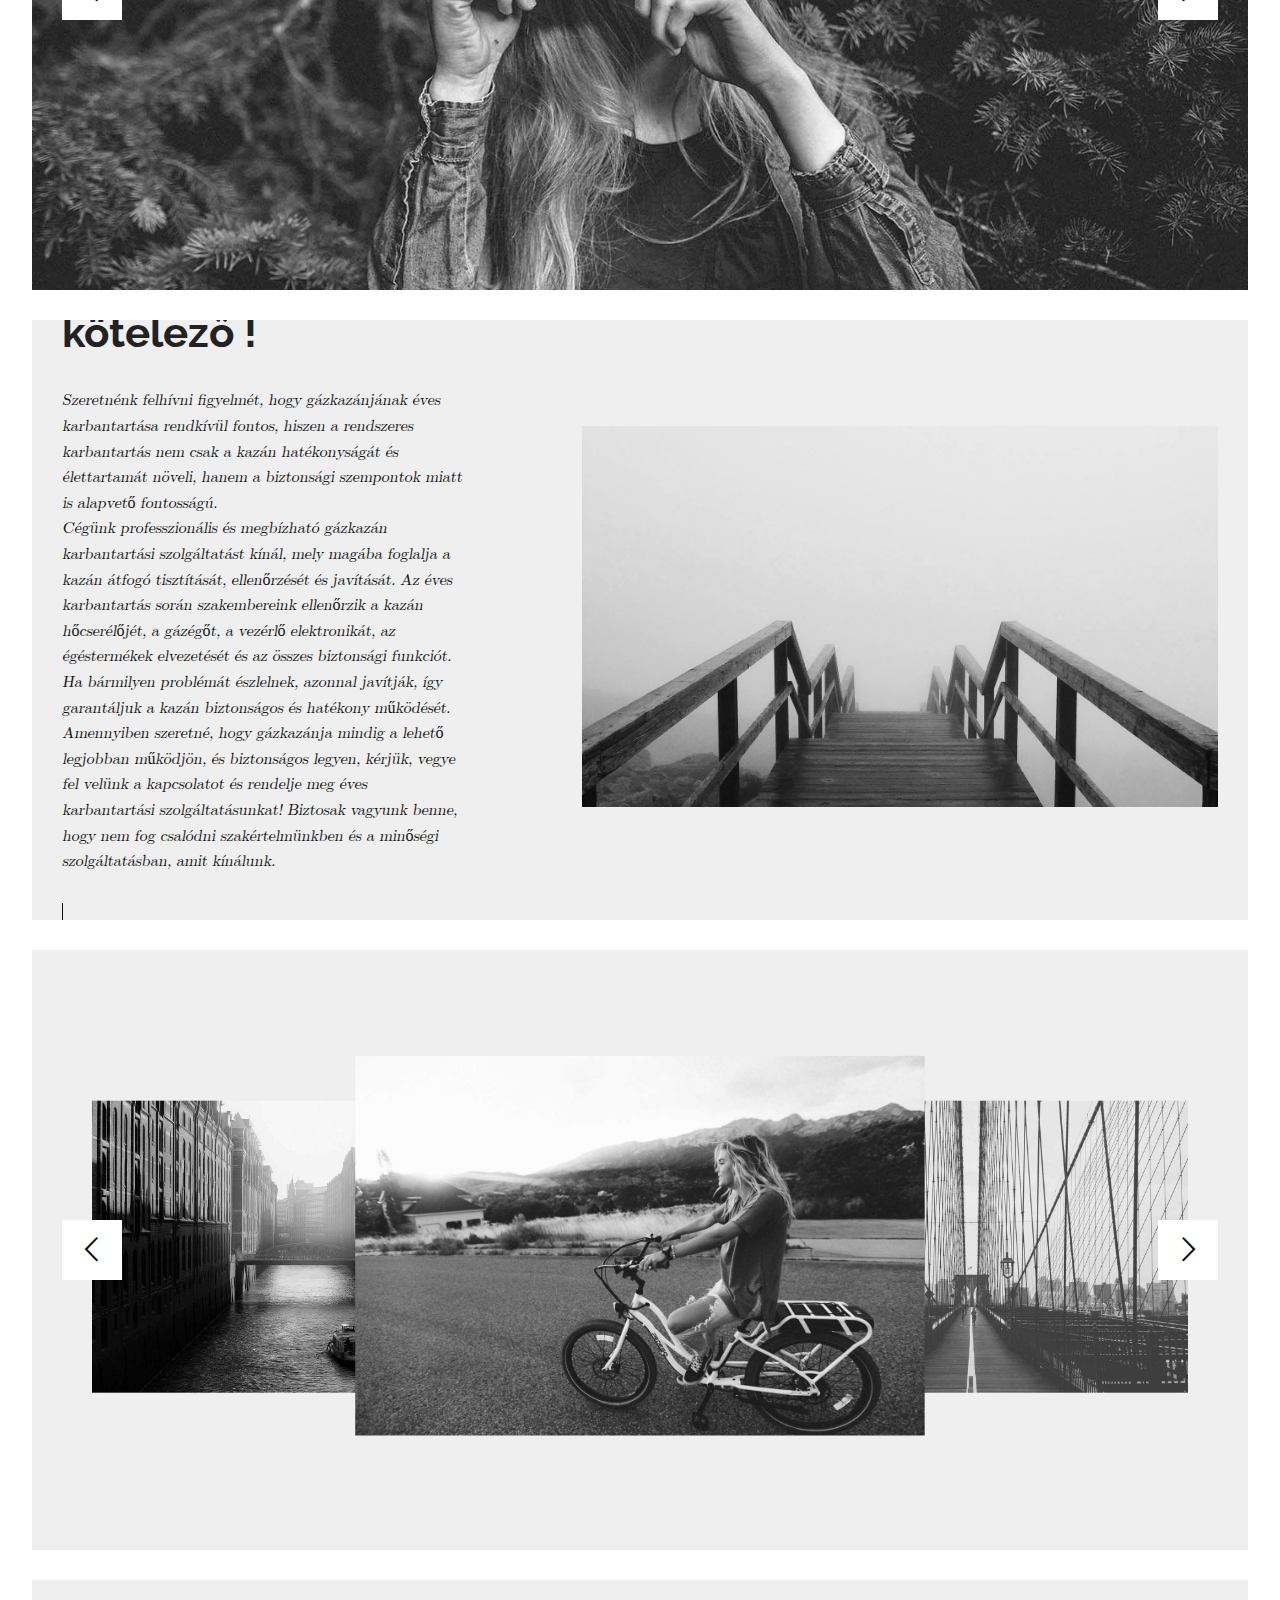
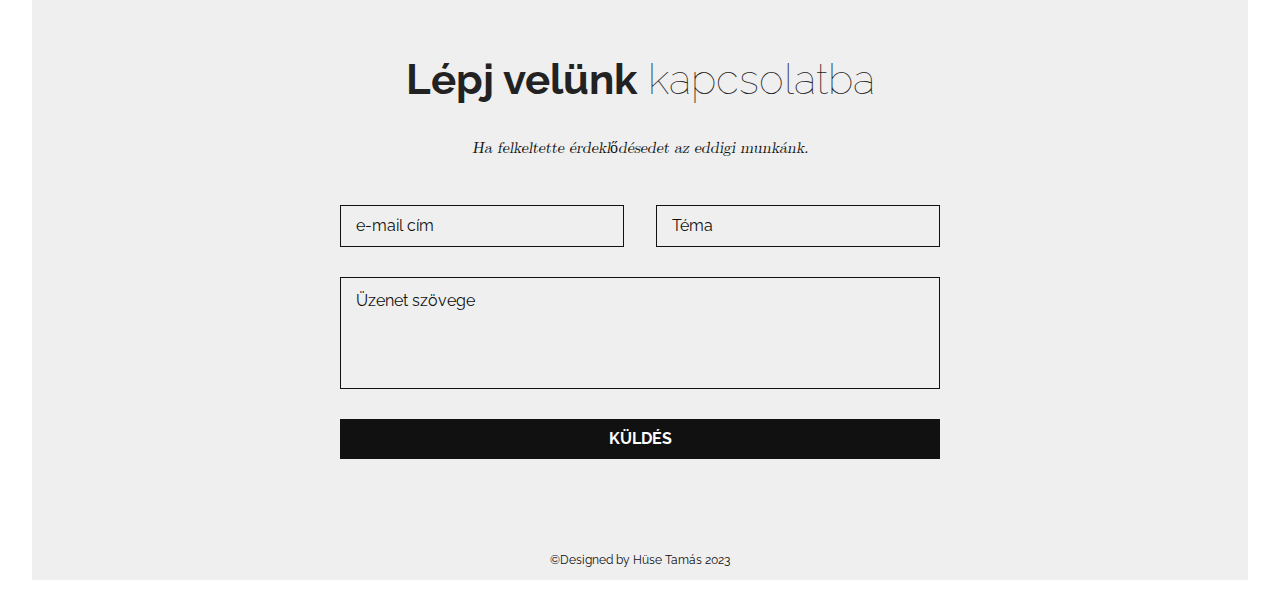
==== commit 5180e399: "szöveg módosítás" ====
--- a/index.html
+++ b/index.html
@@ -1,7 +1,7 @@
 <!DOCTYPE html>
 <html lang="en">
   <head>
-    <title>Apollo</title>
+    <title>FilipHeat</title>
     <meta charset="utf-8">
     <meta name="viewport" content="width=device-width, initial-scale=1">
     <meta http-equiv="X-UA-Compatible" content="IE=edge">
@@ -19,14 +19,14 @@
         </div>
         <ul class="nav">
           <li><a href="#about">Rólunk</a></li>
-          <li><a href="#full-slide">Munkáink</a></li>
+          <li><a href="#full-slide">Szervíz</a></li>
           <li><a href="#contact">Kapcsolat</a></li>
         </ul>
       </header>
       <div class="wrapper">
         <div class="welcome">
-          <h1><strong>FILIPHEAT ÉPÜLETGÉPÉSZETI KFT</strong> Bence Épületgépész</h1>
-          <p>Szeretném megköszönni, hogy érdeklődést mutat cégünk, a kondenzációs kazánok szakértője iránt. Szeretném bemutatni Önnek a szolgáltatásainkat és a szakmai tapasztalatunkat.</p>
+          <h1><strong>GÁZKAZÁN SZERVÍZ ÉS CSERE</strong> +36705657717</h1>
+          <p>Szeretném megköszönni, hogy érdeklődést mutat cégünk, a kondenzációs kazánok szakértője iránt. Szeretném bemutatni Önnek a szolgáltatásainkat és a szakmai tapasztalatunkat. Cégünk egy megbízható és tapasztalt csapat, amely magas minőségű kondenzációs kazánok telepítésével és karbantartásával foglalkozik. Célunk, hogy a lehető legjobb szolgáltatást nyújtsuk ügyfeleinknek, és biztosítsuk, hogy kazánjuk hosszú élettartammal és hatékonyan működjön.</p>
         </div>
         <div class="photographer"><img src="assets/img/hero.png" alt="Photographer"></div>
       </div>
@@ -36,9 +36,9 @@
       <div class="wrapper">
         <div class="camera"><img src="assets/img/kazan_test.png" alt="Camera"></div>
         <div class="blurb">
-          <h2>FILIPHEAT ÉPÜLETGÉPÉSZETI KFT <strong>Bence</strong></h2>
-          <p>Cégünk egy megbízható és tapasztalt csapat, amely magas minőségű kondenzációs kazánok telepítésével és karbantartásával foglalkozik. Célunk, hogy a lehető legjobb szolgáltatást nyújtsuk ügyfeleinknek, és biztosítsuk, hogy kazánjuk hosszú élettartammal és hatékonyan működjön.
-            Minden ügyfelünknek egyedi megoldást kínálunk, figyelembe véve a lakás méretét és az egyéb tényezőket, hogy az optimális kazánt telepítsük, ami megfelel az igényeiknek.</p>
+          <h2>FILIPHEAT ÉPÜLETGÉPÉSZETI KFT <strong></strong></h2>
+          <p>Szakértőink számos éves tapasztalattal rendelkeznek a kondenzációs kazánok telepítése, javítása és karbantartása terén. Bármilyen típusú kazánról legyen is szó, mi tudjuk, hogyan kell kezelni azt. Minden ügyfelünknek egyedi megoldást kínálunk, figyelembe véve a lakás méretét és az egyéb tényezőket, hogy az optimális kazánt telepítsük, ami megfelel az igényeiknek.<br/>
+            Az általunk telepített kazánok garanciális javítása és karbantartása is rendelkezésre áll, hogy a kazán mindig hatékonyan működjön és biztonságos legyen. Szakértőink az Ön otthonában is elvégezhetik a javításokat és karbantartást, amennyiben szükséges.</p>
           <div class="social"><a href="#"><i class="icon-facebook"></i></a><a href="#"><i class="icon-instagram"></i></a><a href="#"><i class="icon-twitter"></i></a><a href="#"><i class="icon-pinterest-p"></i></a></div>
         </div>
       </div>
@@ -55,8 +55,12 @@
 
       <div class="wrapper">
         <div class="blurb">
-          <h2><strong>FILIPHEAT ÉPÜLETGÉPÉSZETI KFT</strong> Bence</h2>
-          <p>Duis aute irure dolor in reprehenderit in voluptate velit esse cillum dolore eu fugiat nulla pariatur. Aspernatur aut odit aut fugit, sed quia consequuntur magni dolores eos qui ratione voluptatem sequi nesciunt.</p>
+          <h2><strong>Éves Karban tartás kötelező !</strong> </h2>
+          <p>Szeretnénk felhívni figyelmét, hogy gázkazánjának éves karbantartása rendkívül fontos, hiszen a rendszeres karbantartás nem csak a kazán hatékonyságát és élettartamát növeli, hanem a biztonsági szempontok miatt is alapvető fontosságú.
+<br/>
+            Cégünk professzionális és megbízható gázkazán karbantartási szolgáltatást kínál, mely magába foglalja a kazán átfogó tisztítását, ellenőrzését és javítását. Az éves karbantartás során szakembereink ellenőrzik a kazán hőcserélőjét, a gázégőt, a vezérlő elektronikát, az égéstermékek elvezetését és az összes biztonsági funkciót. Ha bármilyen problémát észlelnek, azonnal javítják, így garantáljuk a kazán biztonságos és hatékony működését.
+            <br/>
+            Amennyiben szeretné, hogy gázkazánja mindig a lehető legjobban működjön, és biztonságos legyen, kérjük, vegye fel velünk a kapcsolatot és rendelje meg éves karbantartási szolgáltatásunkat! Biztosak vagyunk benne, hogy nem fog csalódni szakértelmünkben és a minőségi szolgáltatásban, amit kínálunk.</p>
         </div>
         <div class="featured"><img src="assets/img/featured.jpg" alt="Featured"></div>
       </div>
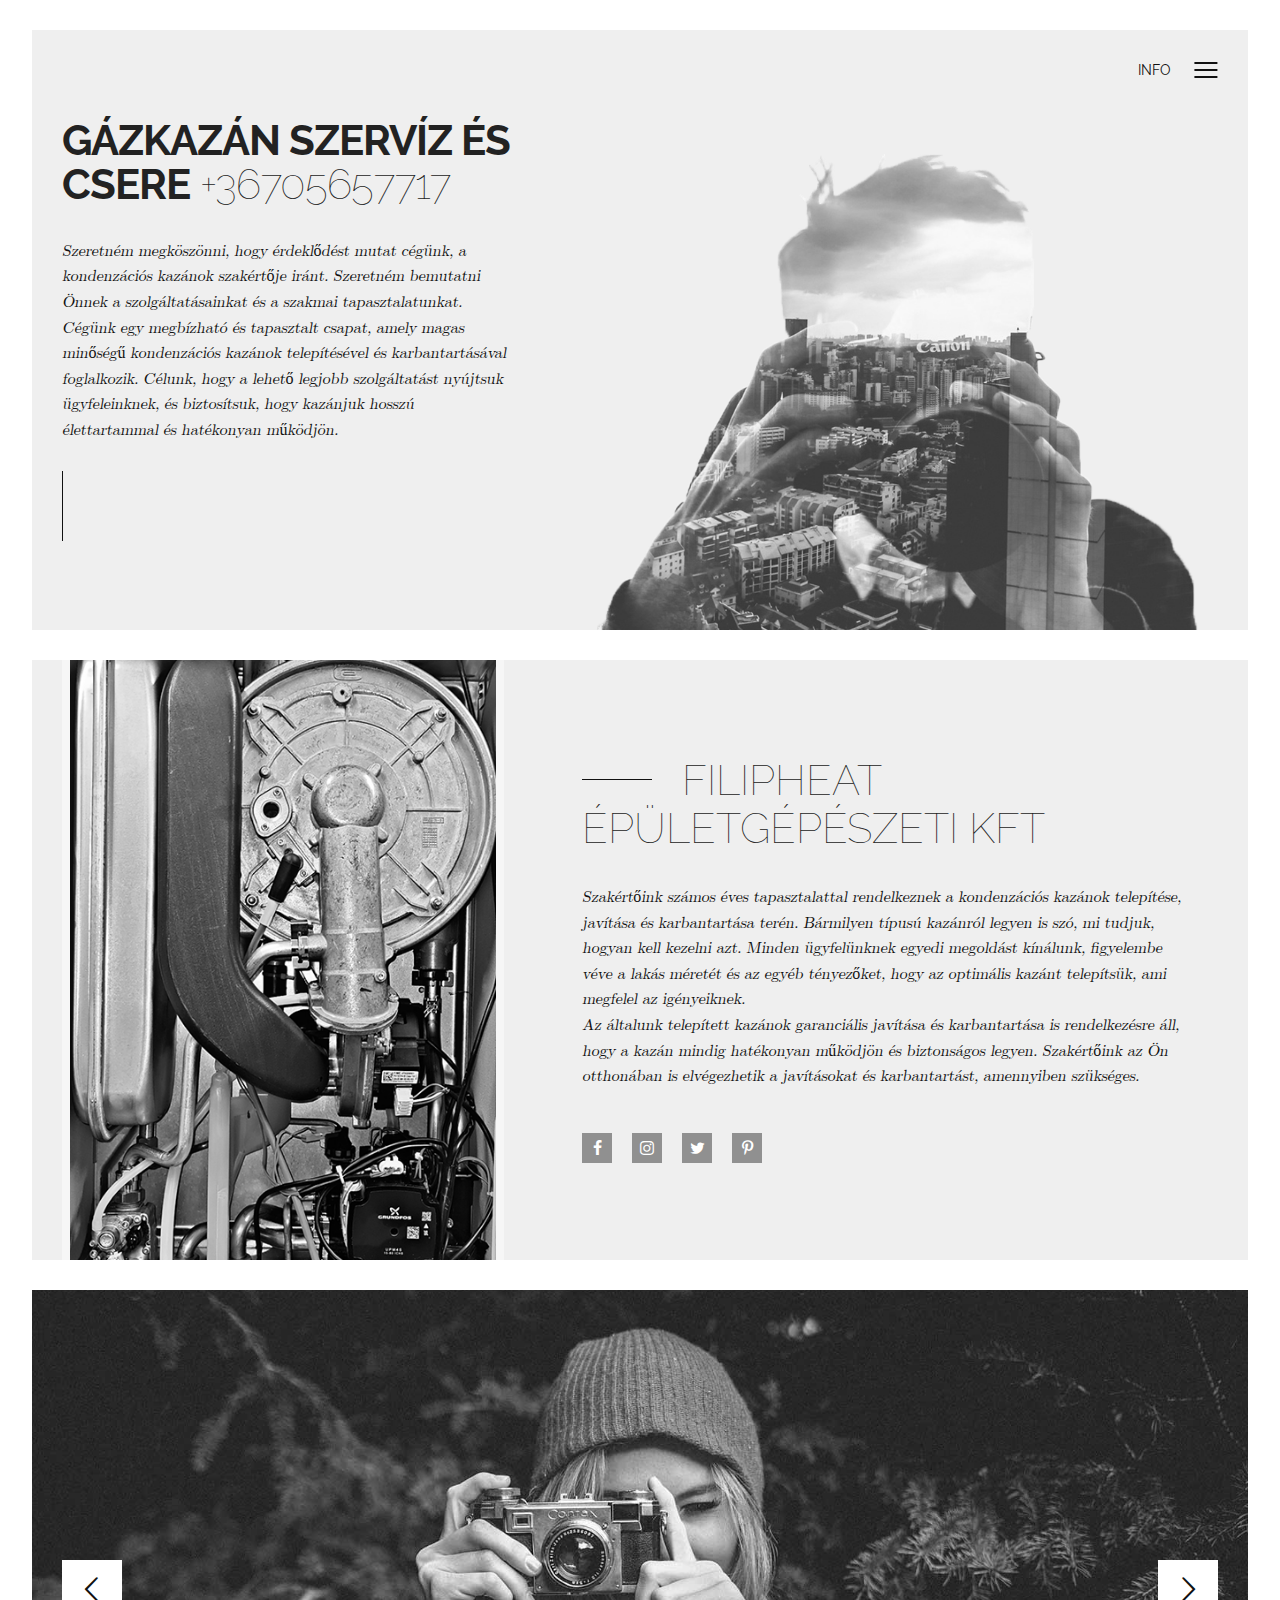
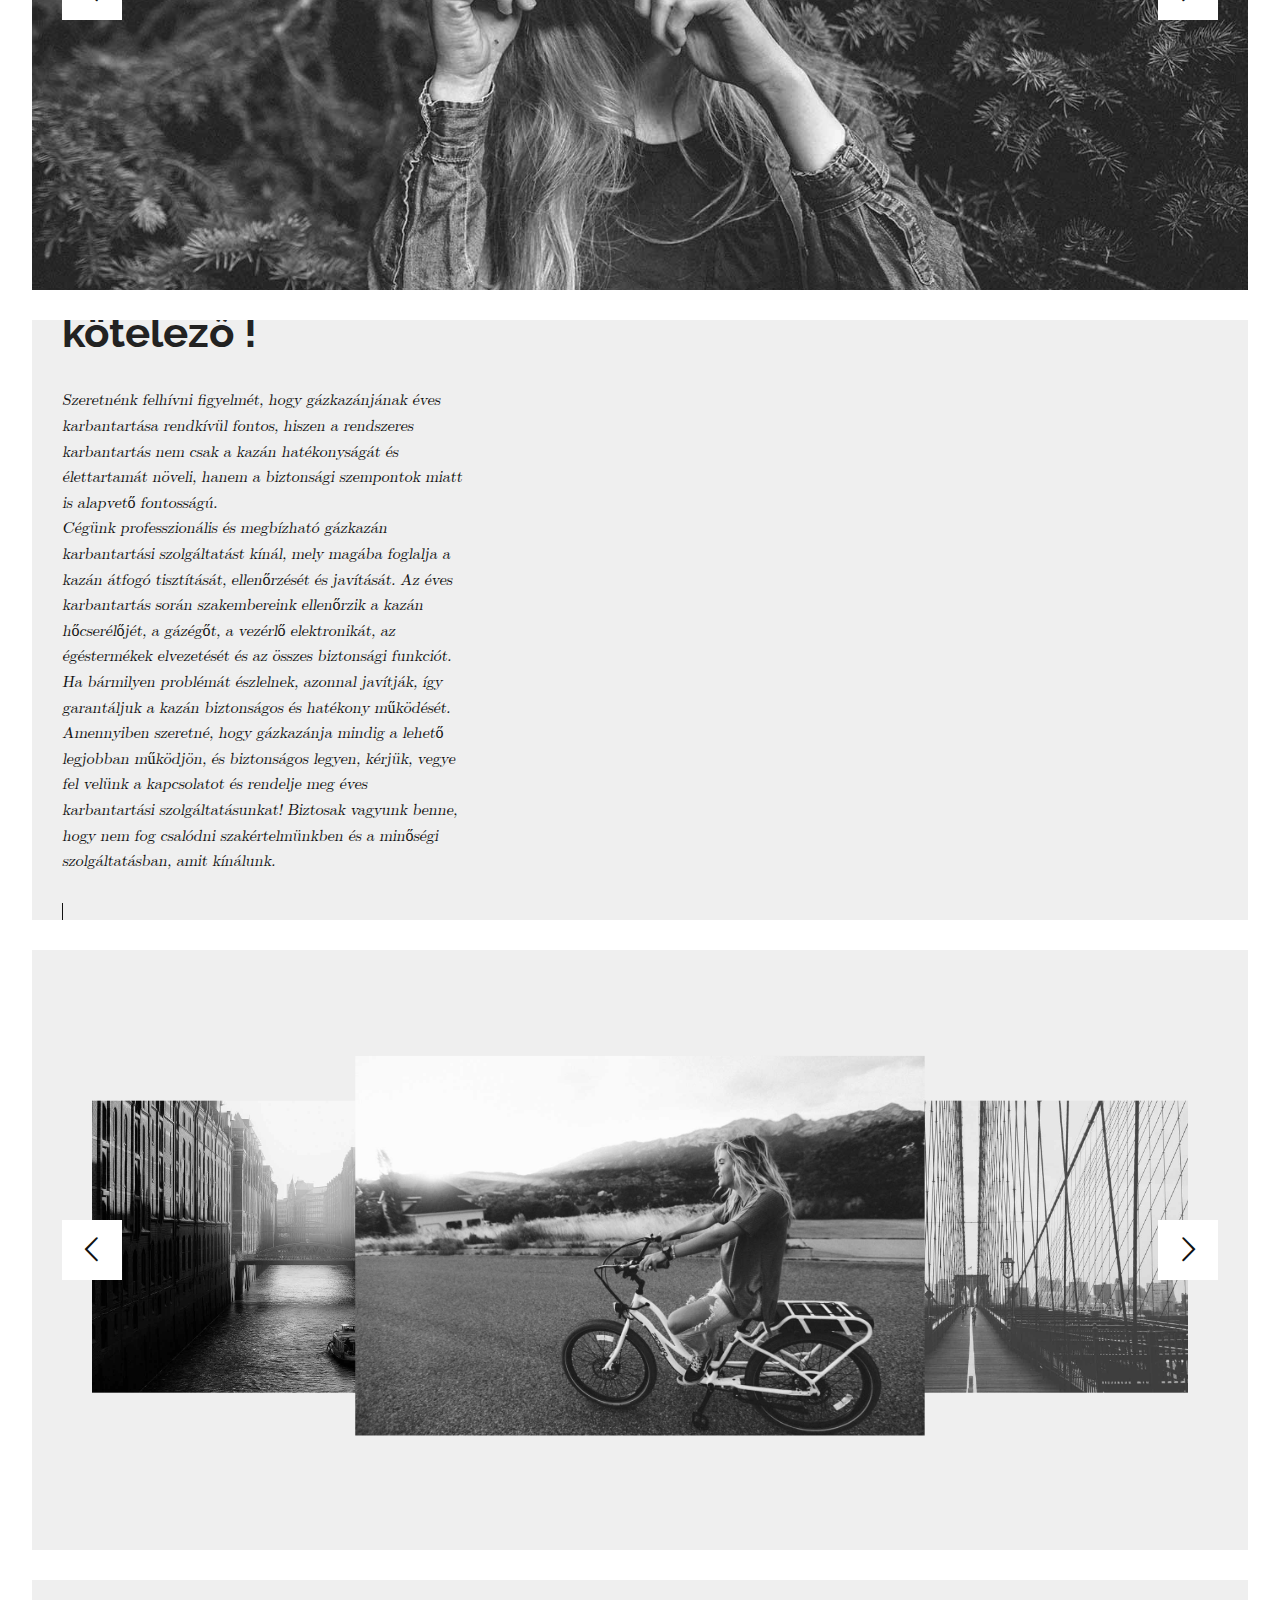
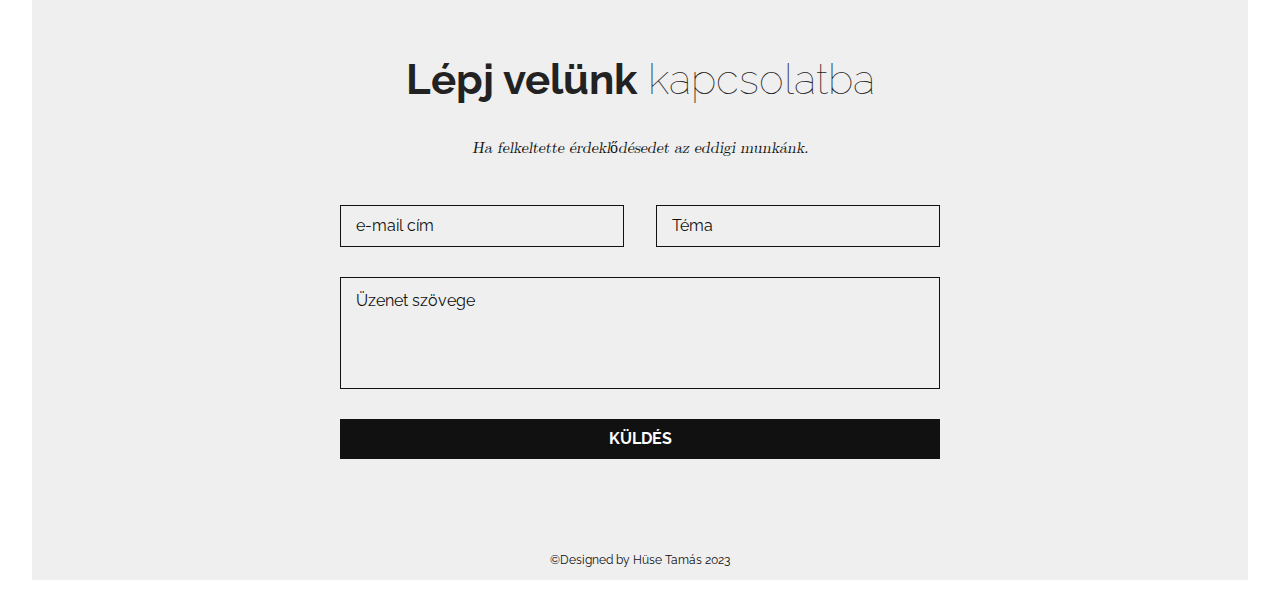
==== commit 5e975b1c: "kép kivétele" ====
--- a/index.html
+++ b/index.html
@@ -62,7 +62,7 @@
             <br/>
             Amennyiben szeretné, hogy gázkazánja mindig a lehető legjobban működjön, és biztonságos legyen, kérjük, vegye fel velünk a kapcsolatot és rendelje meg éves karbantartási szolgáltatásunkat! Biztosak vagyunk benne, hogy nem fog csalódni szakértelmünkben és a minőségi szolgáltatásban, amit kínálunk.</p>
         </div>
-        <div class="featured"><img src="assets/img/featured.jpg" alt="Featured"></div>
+        <!--div class="featured"><img src="assets/img/featured.jpg" alt="Featured"></div-->
       </div>
     </section>
     <section id="three-slide">
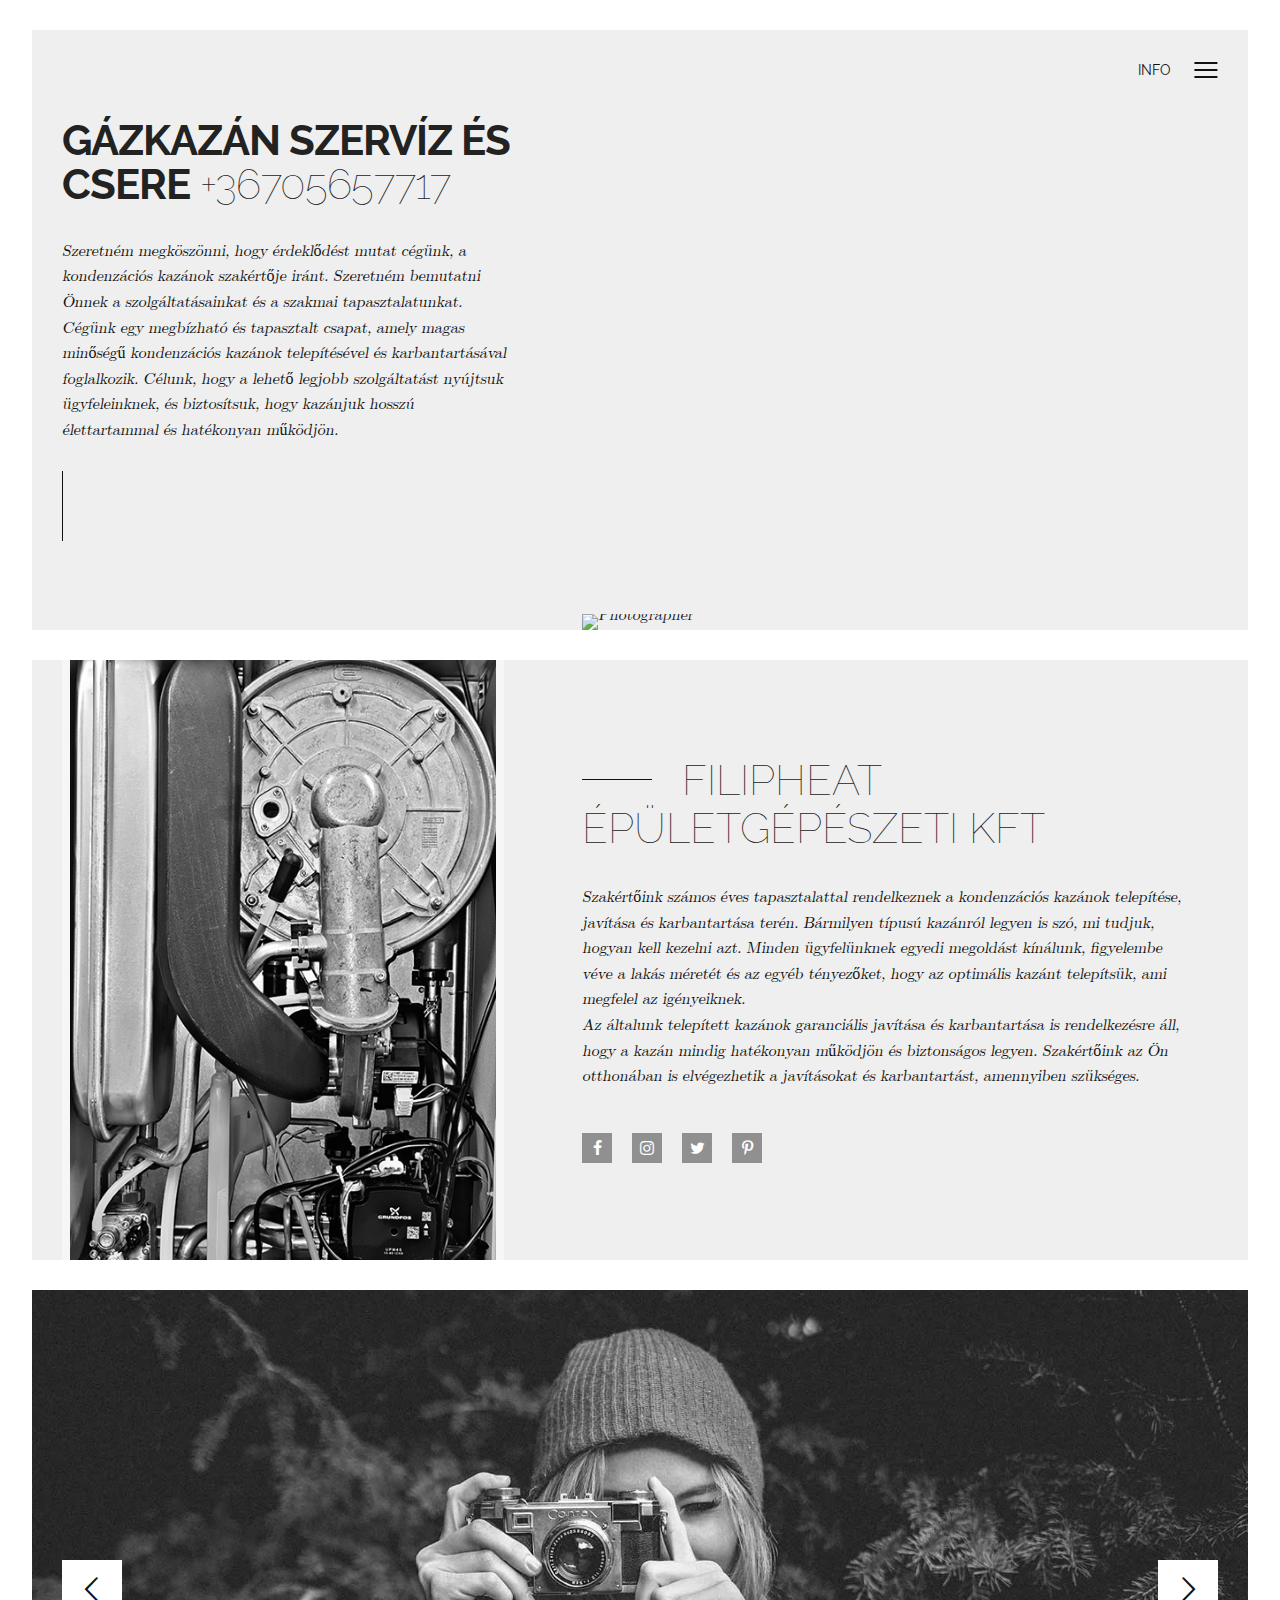
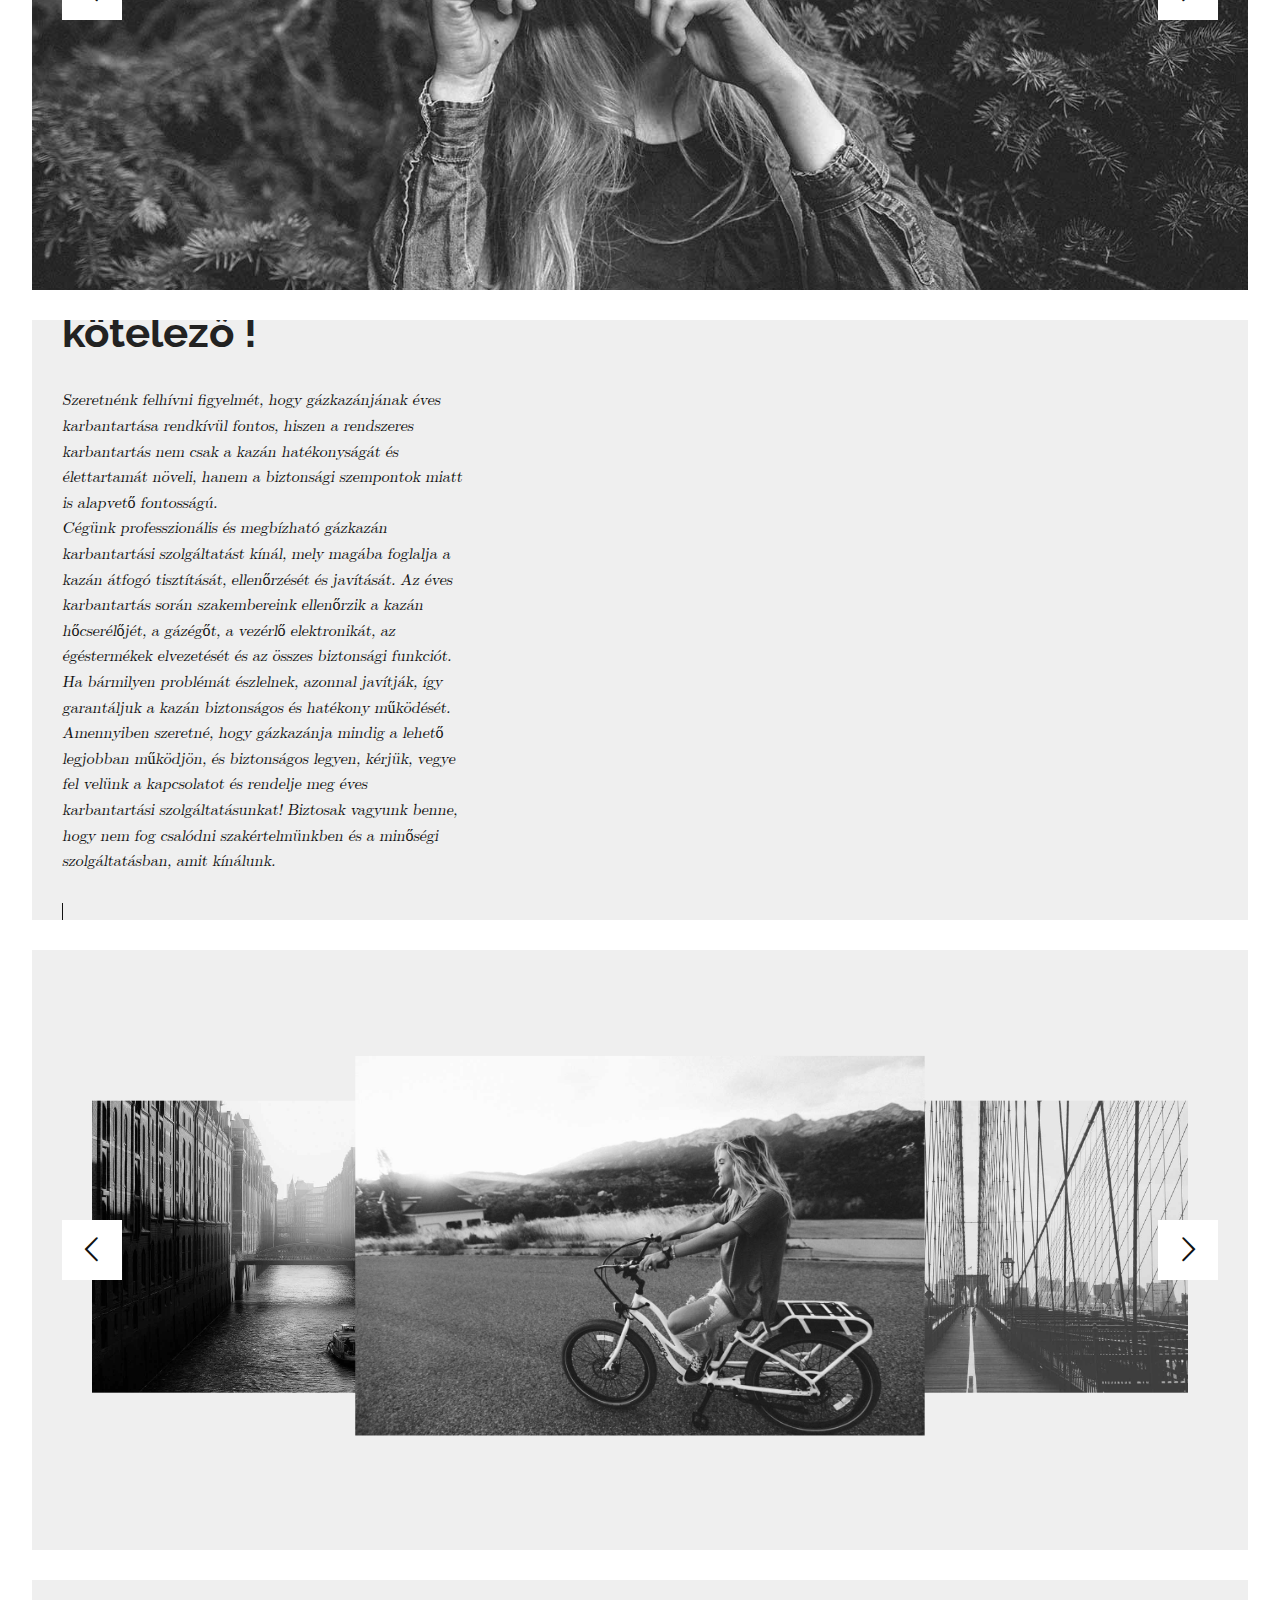
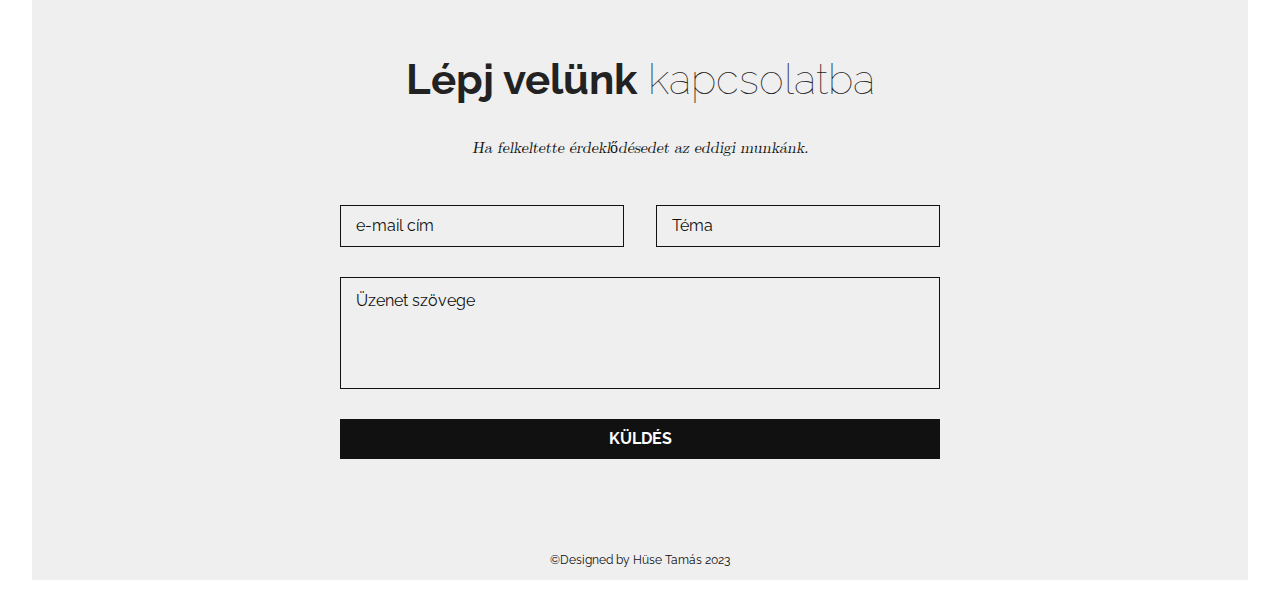
==== commit 4809393c: "Bence kép" ====
--- a/index.html
+++ b/index.html
@@ -28,7 +28,7 @@
           <h1><strong>GÁZKAZÁN SZERVÍZ ÉS CSERE</strong> +36705657717</h1>
           <p>Szeretném megköszönni, hogy érdeklődést mutat cégünk, a kondenzációs kazánok szakértője iránt. Szeretném bemutatni Önnek a szolgáltatásainkat és a szakmai tapasztalatunkat. Cégünk egy megbízható és tapasztalt csapat, amely magas minőségű kondenzációs kazánok telepítésével és karbantartásával foglalkozik. Célunk, hogy a lehető legjobb szolgáltatást nyújtsuk ügyfeleinknek, és biztosítsuk, hogy kazánjuk hosszú élettartammal és hatékonyan működjön.</p>
         </div>
-        <div class="photographer"><img src="assets/img/hero.png" alt="Photographer"></div>
+        <div class="photographer"><img src="assets/img/bence.jpg" alt="Photographer"></div>
       </div>
     </section>
     <section id="about">
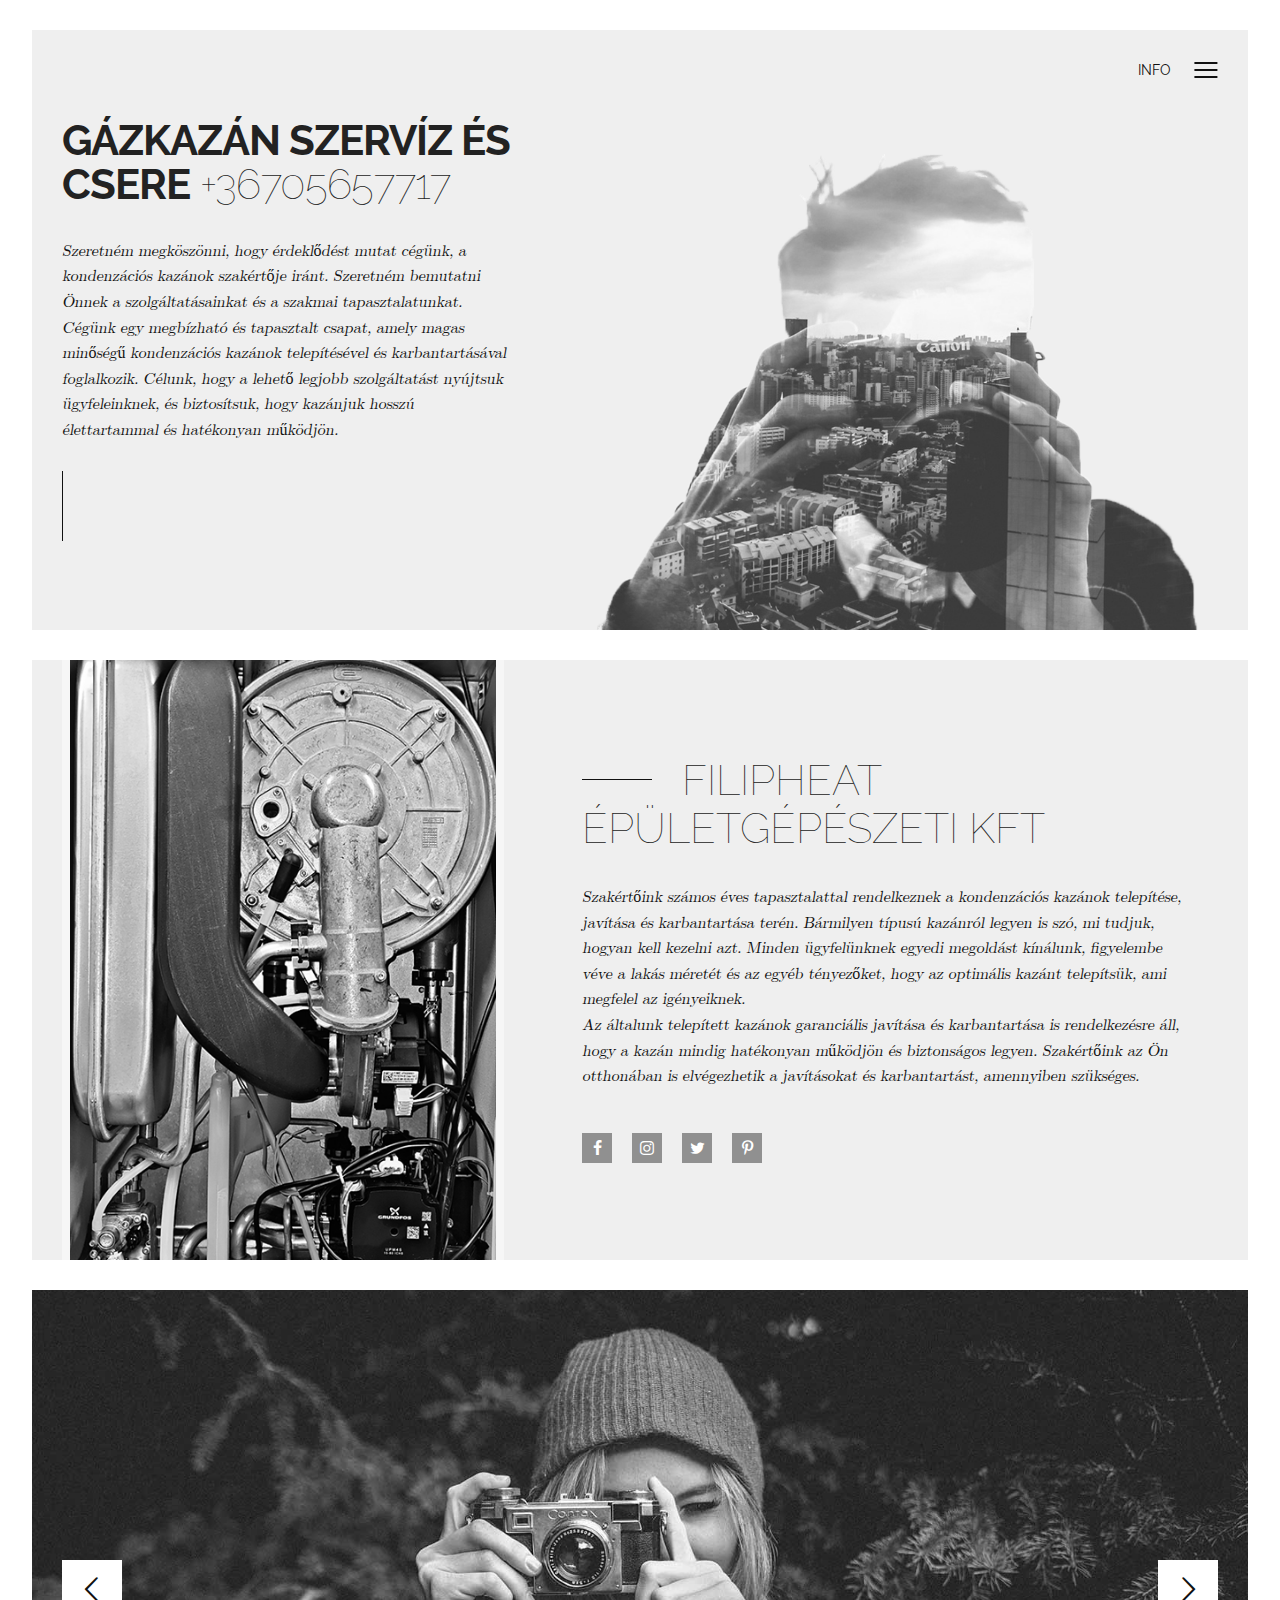
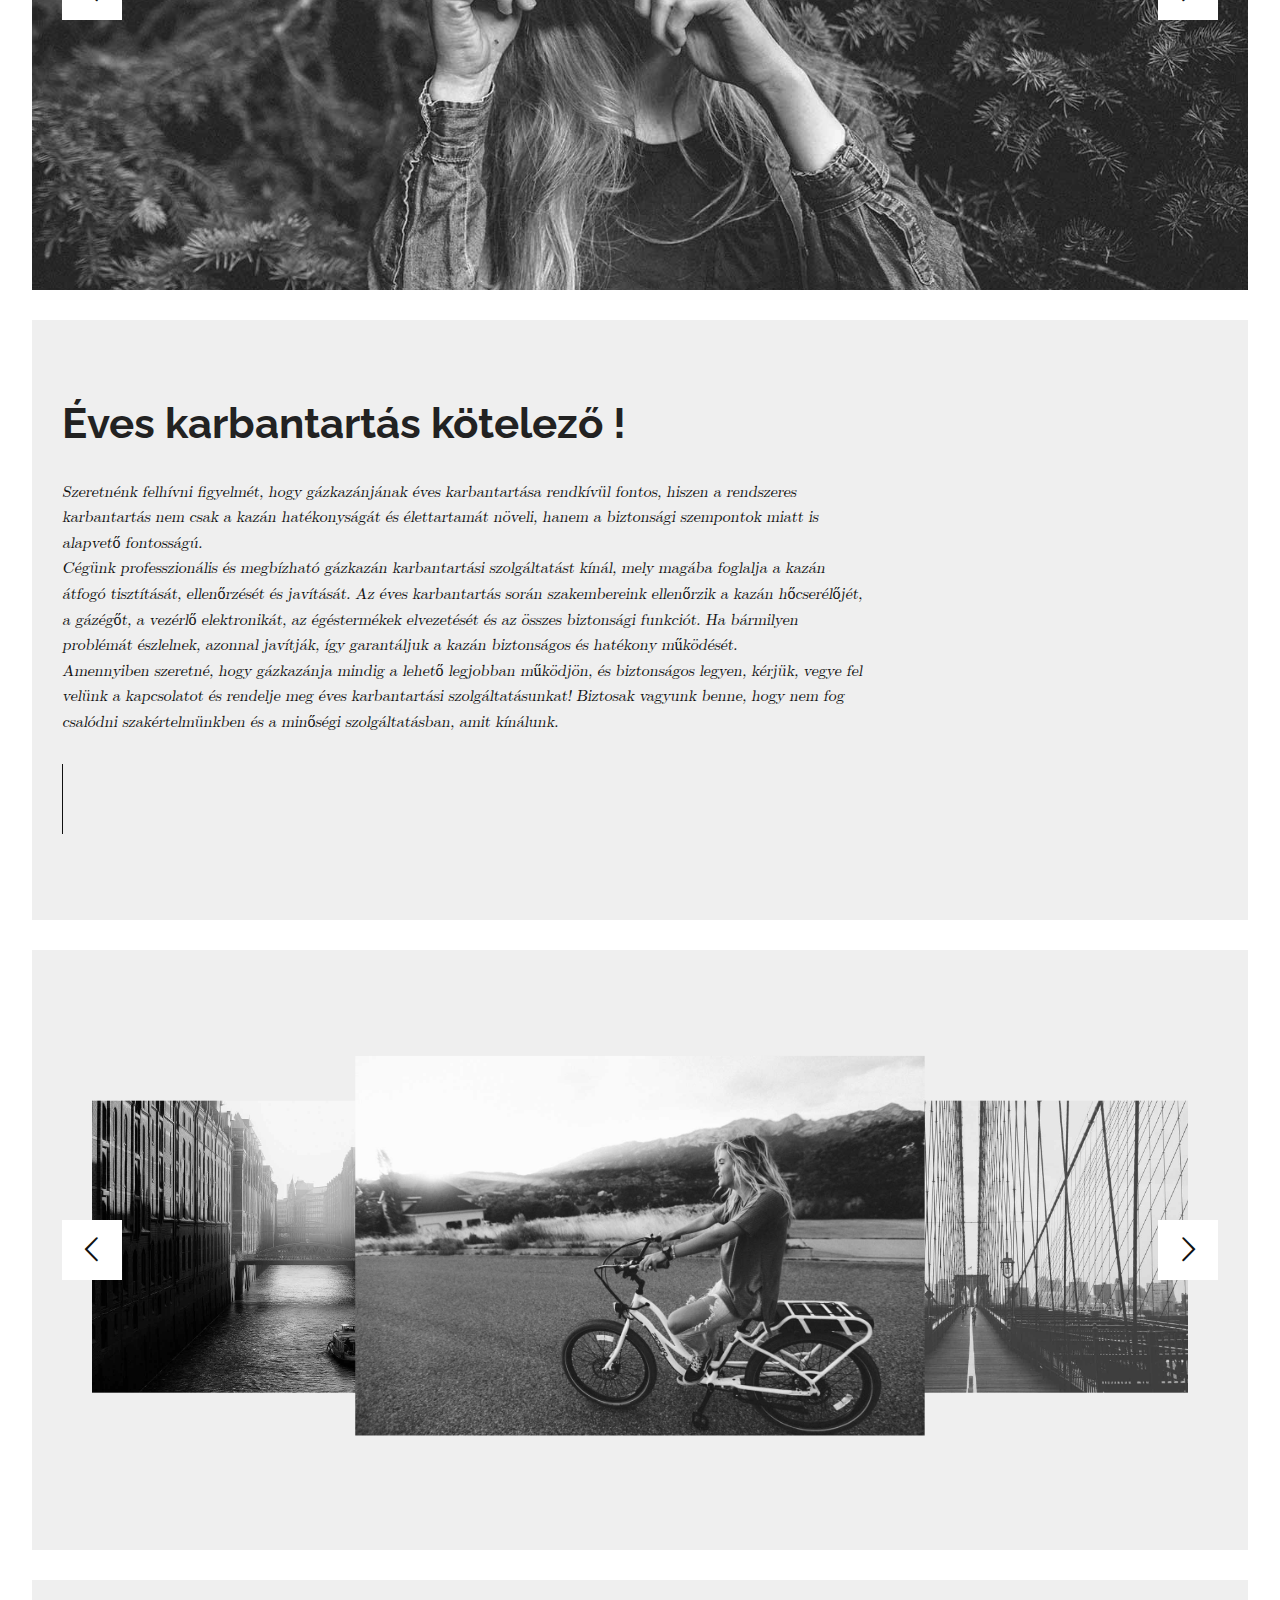
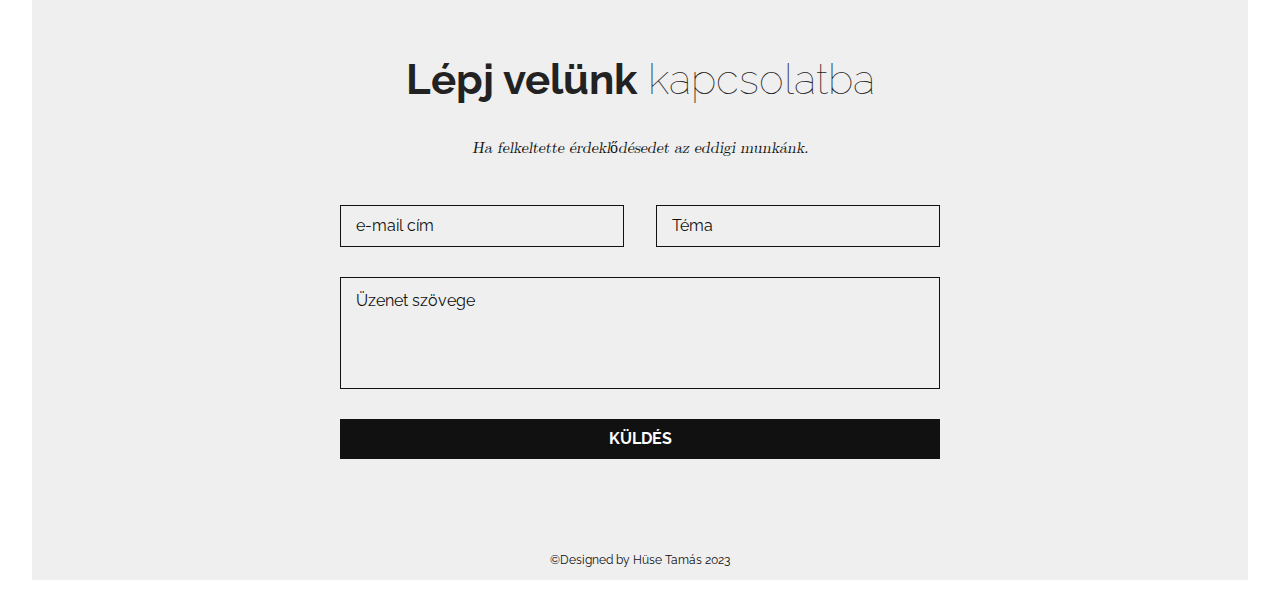
==== commit 9fb3ae04: "settings" ====
--- a/index.html
+++ b/index.html
@@ -9,6 +9,7 @@
     <meta name="keywords" content="apollo, jade, template, html, sass, jquery">
     <meta name="author" content="Bucky Maler">
     <link rel="stylesheet" href="assets/css/main.css">
+    
   </head>
   <body>
     <section id="hero">
@@ -28,7 +29,7 @@
           <h1><strong>GÁZKAZÁN SZERVÍZ ÉS CSERE</strong> +36705657717</h1>
           <p>Szeretném megköszönni, hogy érdeklődést mutat cégünk, a kondenzációs kazánok szakértője iránt. Szeretném bemutatni Önnek a szolgáltatásainkat és a szakmai tapasztalatunkat. Cégünk egy megbízható és tapasztalt csapat, amely magas minőségű kondenzációs kazánok telepítésével és karbantartásával foglalkozik. Célunk, hogy a lehető legjobb szolgáltatást nyújtsuk ügyfeleinknek, és biztosítsuk, hogy kazánjuk hosszú élettartammal és hatékonyan működjön.</p>
         </div>
-        <div class="photographer"><img src="assets/img/bence.jpg" alt="Photographer"></div>
+        <div class="photographer"><img src="assets/img/hero.png" alt="Photographer"></div>
       </div>
     </section>
     <section id="about">
@@ -55,7 +56,7 @@
 
       <div class="wrapper">
         <div class="blurb">
-          <h2><strong>Éves Karban tartás kötelező !</strong> </h2>
+          <h2><strong>Éves karbantartás kötelező !</strong> </h2>
           <p>Szeretnénk felhívni figyelmét, hogy gázkazánjának éves karbantartása rendkívül fontos, hiszen a rendszeres karbantartás nem csak a kazán hatékonyságát és élettartamát növeli, hanem a biztonsági szempontok miatt is alapvető fontosságú.
 <br/>
             Cégünk professzionális és megbízható gázkazán karbantartási szolgáltatást kínál, mely magába foglalja a kazán átfogó tisztítását, ellenőrzését és javítását. Az éves karbantartás során szakembereink ellenőrzik a kazán hőcserélőjét, a gázégőt, a vezérlő elektronikát, az égéstermékek elvezetését és az összes biztonsági funkciót. Ha bármilyen problémát észlelnek, azonnal javítják, így garantáljuk a kazán biztonságos és hatékony működését.
--- a/assets/css/main.css
+++ b/assets/css/main.css
@@ -1 +1 @@
-@import "https://fonts.googleapis.com/css?family=Raleway:100,400,700";@font-face{font-family:'LMRomanSlant10';src:url("fonts/lmromanslant10-regular-webfont.eot");src:url("fonts/lmromanslant10-regular-webfont.eot?#iefix") format("embedded-opentype"),url("fonts/lmromanslant10-regular-webfont.woff") format("woff"),url("fonts/lmromanslant10-regular-webfont.ttf") format("truetype"),url("fonts/lmromanslant10-regular-webfont.svg#latin_modern_roman_slante10Rg") format("svg");font-weight:normal;font-style:normal}/*! normalize.css v3.0.2 | MIT License | git.io/normalize */html{font-family:sans-serif;-ms-text-size-adjust:100%;-webkit-text-size-adjust:100%}body{margin:0}article,aside,details,figcaption,figure,footer,header,hgroup,main,menu,nav,section,summary{display:block}audio,canvas,progress,video{display:inline-block;vertical-align:baseline}audio:not([controls]){display:none;height:0}[hidden],template{display:none}a{background-color:transparent}a:active,a:hover{outline:0}abbr[title]{border-bottom:1px dotted}b,strong{font-weight:bold}dfn{font-style:italic}h1{font-size:2em;margin:0.67em 0}mark{background:#ff0;color:#000}small{font-size:80%}sub,sup{font-size:75%;line-height:0;position:relative;vertical-align:baseline}sup{top:-0.5em}sub{bottom:-0.25em}img{border:0}svg:not(:root){overflow:hidden}figure{margin:1em 40px}hr{box-sizing:content-box;height:0}pre{overflow:auto}code,kbd,pre,samp{font-family:monospace, monospace;font-size:1em}button,input,optgroup,select,textarea{color:inherit;font:inherit;margin:0}button{overflow:visible}button,select{text-transform:none}button,html input[type="button"],input[type="reset"],input[type="submit"]{-webkit-appearance:button;cursor:pointer}button[disabled],html input[disabled]{cursor:default}button::-moz-focus-inner,input::-moz-focus-inner{border:0;padding:0}input{line-height:normal}input[type="checkbox"],input[type="radio"]{box-sizing:border-box;padding:0}input[type="number"]::-webkit-inner-spin-button,input[type="number"]::-webkit-outer-spin-button{height:auto}input[type="search"]{-webkit-appearance:textfield;box-sizing:content-box}input[type="search"]::-webkit-search-cancel-button,input[type="search"]::-webkit-search-decoration{-webkit-appearance:none}fieldset{border:1px solid #c0c0c0;margin:0 2px;padding:0.35em 0.625em 0.75em}legend{border:0;padding:0}textarea{overflow:auto}optgroup{font-weight:bold}table{border-collapse:collapse;border-spacing:0}td,th{padding:0}@font-face{font-family:'icomoon';src:url("fonts/icomoon.eot?3hi6ws");src:url("fonts/icomoon.eot?3hi6ws#iefix") format("embedded-opentype"),url("fonts/icomoon.ttf?3hi6ws") format("truetype"),url("fonts/icomoon.woff?3hi6ws") format("woff"),url("fonts/icomoon.svg?3hi6ws#icomoon") format("svg");font-weight:normal;font-style:normal}[class^="icon-"],[class*=" icon-"]{font-family:'icomoon' !important;speak:none;font-style:normal;font-weight:normal;font-variant:normal;text-transform:none;line-height:1;-webkit-font-smoothing:antialiased;-moz-osx-font-smoothing:grayscale}.icon-chevron-thin-left:before{content:"\e904"}.icon-chevron-thin-right:before{content:"\e905"}.icon-pinterest-p:before{content:"\e900"}.icon-twitter:before{content:"\e901"}.icon-instagram:before{content:"\e902"}.icon-facebook:before{content:"\e903"}body{background-color:#fff;font-size:16px;line-height:1.6;font-family:"LMRomanSlant10",serif;color:#111;-webkit-font-smoothing:antialiased;-webkit-text-size-adjust:100%}@media (max-width: 415px){body{font-size:14px}}::-moz-selection{background:#FFF498}::selection{background:#FFF498}::-moz-selection{background:#FFF498}img::-moz-selection{background:transparent}img::selection{background:transparent}img::-moz-selection{background:transparent}body{-webkit-tap-highlight-color:#FFF498}.gigantic,.huge,.large,.bigger,.big,h1,h2,h3,h4,h5,h6{color:#222;font-weight:bold}.gigantic{font-size:110px;line-height:1.09;letter-spacing:-2px}.huge,h1{font-size:68px;line-height:1.05;letter-spacing:-1px}.large,h2{font-size:42px;line-height:1.14}.bigger,h3{font-size:26px;line-height:1.38}.big,h4{font-size:22px;line-height:1.38}.small,small{font-size:10px;line-height:1.2}p{margin:0 0 20px 0}em{font-style:italic}strong{font-weight:bold}hr{border:solid #ddd;border-width:1px 0 0;clear:both;margin:10px 0 30px;height:0}svg{position:absolute;height:100%}svg path{fill:#e3e3e3}#hero svg{left:10px}#about svg,#featured svg,#three-slide svg{left:90px}#full-slide svg{left:0;opacity:.1;z-index:9}#contact svg{left:0}@media (max-width: 640px){#hero svg,#about svg,#featured svg,#three-slide svg,#full-slide svg,#contact svg{left:0}}.nav{visibility:hidden;position:absolute;top:75px;right:0;display:-webkit-box;display:-webkit-flex;display:-ms-flexbox;display:flex;width:100px;-webkit-box-orient:vertical;-webkit-box-direction:normal;-webkit-flex-direction:column;-ms-flex-direction:column;flex-direction:column;-webkit-box-pack:center;-webkit-justify-content:center;-ms-flex-pack:center;justify-content:center;margin:0;padding:0;list-style:none;background-color:#e3e3e3;border:1px solid #111;border:1px solid rgba(17,17,17,0.15);opacity:0;z-index:10;-webkit-transition:opacity .3s ease-in-out,visibility 0s .3s;transition:opacity .3s ease-in-out,visibility 0s .3s}.nav.open{visibility:visible;opacity:1;-webkit-transition:opacity .3s ease-in-out;transition:opacity .3s ease-in-out}.nav:before{content:"";position:absolute;top:-12px;left:50%;-webkit-transform:translateX(-50%) rotate(45deg);transform:translateX(-50%) rotate(45deg);width:25px;height:25px;border:1px solid #111;border:1px solid rgba(17,17,17,0.15);background-color:#e3e3e3}.nav li{position:relative;width:100%;text-align:center;border-bottom:1px solid #111;border-bottom:1px solid rgba(17,17,17,0.15);background-color:#e3e3e3;overflow:hidden;z-index:10}.nav li:last-child{border-bottom:none}.nav li a{display:block;width:100%;height:100%;padding:5px 0;color:#111;font-size:12px;font-family:"Raleway",Helvetica,sans-serif;text-transform:uppercase;text-decoration:none;-webkit-transition:background-color .2s ease-in-out;transition:background-color .2s ease-in-out}.nav li a:hover{background-color:#dbdbdb}#hero{position:relative;width:1440px;max-width:95%;height:600px;margin:30px auto;background-color:#efefef;overflow:hidden}@media (max-width: 768px){#hero{margin:15px auto}}#hero header{position:absolute;left:50%;-webkit-transform:translateX(-50%);transform:translateX(-50%);display:-webkit-box;display:-webkit-flex;display:-ms-flexbox;display:flex;width:95%;height:80px;-webkit-box-align:center;-webkit-align-items:center;-ms-flex-align:center;align-items:center;-webkit-box-pack:end;-webkit-justify-content:flex-end;-ms-flex-pack:end;justify-content:flex-end;z-index:10}#hero header .nav-toggle{position:relative;display:-webkit-box;display:-webkit-flex;display:-ms-flexbox;display:flex;width:80px;-webkit-box-align:center;-webkit-align-items:center;-ms-flex-align:center;align-items:center;-webkit-box-pack:justify;-webkit-justify-content:space-between;-ms-flex-pack:justify;justify-content:space-between;cursor:pointer}#hero header .nav-toggle p{margin-bottom:0;font-size:14px;font-family:"Raleway",Helvetica,sans-serif;text-transform:uppercase}#hero header .nav-toggle span,#hero header .nav-toggle span:before,#hero header .nav-toggle span:after{content:"";position:relative;display:block;width:23px;height:2px;background-color:#111}#hero header .nav-toggle span:before{bottom:7px}#hero header .nav-toggle span:after{top:5px}#hero .wrapper{position:relative;display:-webkit-box;display:-webkit-flex;display:-ms-flexbox;display:flex;width:1180px;max-width:95%;height:100%;margin:0 auto;-webkit-box-align:center;-webkit-align-items:center;-ms-flex-align:center;align-items:center}#hero .wrapper .welcome{width:45%}#hero .wrapper .welcome:after{content:"";display:block;width:1px;height:70px;background-color:#111}#hero .wrapper .welcome h1{margin-top:0;margin-bottom:30px;font-size:42px;font-family:"Raleway",Helvetica,sans-serif;font-weight:100}@media (max-width: 640px){#hero .wrapper .welcome h1{margin-bottom:20px;font-size:30px}}#hero .wrapper .welcome p{max-width:450px;margin-bottom:30px}@media (max-width: 1180px){#hero .wrapper .welcome:after{display:none}#hero .wrapper .welcome p{margin-bottom:0}}#hero .wrapper .photographer{width:55%;-webkit-align-self:flex-end;-ms-flex-item-align:end;align-self:flex-end;line-height:0}#hero .wrapper .photographer img{width:100%;opacity:.95}@media (max-width: 1023px){#hero .wrapper .welcome{display:-webkit-box;display:-webkit-flex;display:-ms-flexbox;display:flex;width:100%;-webkit-box-orient:vertical;-webkit-box-direction:normal;-webkit-flex-direction:column;-ms-flex-direction:column;flex-direction:column;-webkit-box-align:end;-webkit-align-items:flex-end;-ms-flex-align:end;align-items:flex-end;text-align:right}#hero .wrapper .photographer{display:none}}@media (max-width: 640px){#hero .wrapper .welcome{-webkit-box-align:center;-webkit-align-items:center;-ms-flex-align:center;-ms-grid-row-align:center;align-items:center;text-align:center}}#about{position:relative;width:1440px;max-width:95%;height:600px;margin:30px auto;background-color:#efefef;overflow:hidden}@media (max-width: 768px){#about{margin:15px auto}}#about .wrapper{position:relative;display:-webkit-box;display:-webkit-flex;display:-ms-flexbox;display:flex;width:1180px;max-width:95%;height:100%;margin:0 auto;-webkit-box-align:center;-webkit-align-items:center;-ms-flex-align:center;align-items:center}#about .wrapper .camera{width:45%}#about .wrapper .camera img{width:85%}#about .wrapper .blurb{width:55%}#about .wrapper .blurb h2{margin-top:0;margin-bottom:30px;font-size:42px;font-family:"Raleway",Helvetica,sans-serif;font-weight:100}@media (max-width: 640px){#about .wrapper .blurb h2{margin-bottom:20px;font-size:30px}}#about .wrapper .blurb h2:before{content:"";position:relative;bottom:15px;display:inline-block;width:70px;height:1px;margin-right:30px;background-color:#111}#about .wrapper .blurb p{max-width:600px;margin-bottom:45px}#about .wrapper .blurb .social{display:-webkit-box;display:-webkit-flex;display:-ms-flexbox;display:flex;width:180px;-webkit-box-pack:justify;-webkit-justify-content:space-between;-ms-flex-pack:justify;justify-content:space-between}#about .wrapper .blurb .social a{color:#fff;text-decoration:none}#about .wrapper .blurb .social i{display:block;width:30px;height:30px;font-size:16px;text-align:center;line-height:30px;background-color:#909090;-webkit-transition:background-color .2s ease-in-out;transition:background-color .2s ease-in-out}#about .wrapper .blurb .social i:hover{background-color:#020202}@media (max-width: 1023px){#about .wrapper .camera{display:none}#about .wrapper .blurb{display:-webkit-box;display:-webkit-flex;display:-ms-flexbox;display:flex;width:100%;-webkit-box-orient:vertical;-webkit-box-direction:normal;-webkit-flex-direction:column;-ms-flex-direction:column;flex-direction:column;-webkit-box-align:end;-webkit-align-items:flex-end;-ms-flex-align:end;align-items:flex-end;text-align:right}#about .wrapper .blurb h2:before{display:none}}@media (max-width: 640px){#about .wrapper .blurb{-webkit-box-align:center;-webkit-align-items:center;-ms-flex-align:center;-ms-grid-row-align:center;align-items:center;text-align:center}}#full-slide{position:relative;width:1440px;max-width:95%;height:600px;margin:30px auto;background-color:#efefef;overflow:hidden}@media (max-width: 768px){#full-slide{margin:15px auto}}#full-slide .banner{position:relative;width:100%;height:100%;margin:0;padding:0;list-style:none}#full-slide .banner li{position:absolute;top:0;left:0;right:0;bottom:0;background-position:center;background-size:cover;background-repeat:no-repeat;opacity:0;-webkit-transition:opacity .6s ease-in-out;transition:opacity .6s ease-in-out}#full-slide .banner li.active{opacity:1;-webkit-transition:opacity .6s ease-in-out;transition:opacity .6s ease-in-out}#full-slide .banner li:nth-child(1){background-image:url("../img/full-slide/thumb-1.jpg")}#full-slide .banner li:nth-child(2){background-image:url("../img/full-slide/thumb-2.jpg")}#full-slide .banner li:nth-child(3){background-image:url("../img/full-slide/thumb-3.jpg")}#full-slide i{position:absolute;top:50%;-webkit-transform:translateY(-50%) scale(1);transform:translateY(-50%) scale(1);width:60px;height:60px;font-size:28px;text-align:center;line-height:60px;background-color:#fff;cursor:pointer;z-index:10;-webkit-transition:all .2s ease-in-out;transition:all .2s ease-in-out}#full-slide i:hover{-webkit-transform:translateY(-50%) scale(1.1);transform:translateY(-50%) scale(1.1)}#full-slide .prev{left:30px}#full-slide .next{right:30px}@media (max-width: 767px){#full-slide i{-webkit-transform:translateY(-50%) scale(.7);transform:translateY(-50%) scale(.7)}#full-slide i:hover{-webkit-transform:translateY(-50%) scale(.8);transform:translateY(-50%) scale(.8)}#full-slide .prev{left:0}#full-slide .next{right:0}}#featured{position:relative;width:1440px;max-width:95%;height:600px;margin:30px auto;background-color:#efefef;overflow:hidden}@media (max-width: 768px){#featured{margin:15px auto}}#featured .wrapper{position:relative;display:-webkit-box;display:-webkit-flex;display:-ms-flexbox;display:flex;width:1180px;max-width:95%;height:100%;margin:0 auto;-webkit-box-align:center;-webkit-align-items:center;-ms-flex-align:center;align-items:center}#featured .wrapper .blurb{width:45%}#featured .wrapper .blurb:after{content:"";display:inline-block;width:1px;height:70px;background-color:#111}#featured .wrapper .blurb h2{margin-top:0;margin-bottom:30px;font-size:42px;font-family:"Raleway",Helvetica,sans-serif;font-weight:100}@media (max-width: 640px){#featured .wrapper .blurb h2{margin-bottom:20px;font-size:30px}}#featured .wrapper .blurb p{max-width:400px;margin-bottom:30px}#featured .wrapper .featured{width:55%}#featured .wrapper .featured img{width:100%}@media (max-width: 1023px){#featured .wrapper .blurb{display:-webkit-box;display:-webkit-flex;display:-ms-flexbox;display:flex;width:100%;-webkit-box-orient:vertical;-webkit-box-direction:normal;-webkit-flex-direction:column;-ms-flex-direction:column;flex-direction:column;-webkit-box-align:end;-webkit-align-items:flex-end;-ms-flex-align:end;align-items:flex-end;text-align:right}#featured .wrapper .blurb:after{display:none}#featured .wrapper .blurb p{margin-bottom:0}#featured .wrapper .featured{display:none}}@media (max-width: 640px){#featured .wrapper .blurb{-webkit-box-align:center;-webkit-align-items:center;-ms-flex-align:center;-ms-grid-row-align:center;align-items:center;text-align:center}}#three-slide{position:relative;width:1440px;max-width:95%;height:600px;margin:30px auto;background-color:#efefef;overflow:hidden}@media (max-width: 768px){#three-slide{margin:15px auto}}#three-slide .wrapper{position:relative;display:-webkit-box;display:-webkit-flex;display:-ms-flexbox;display:flex;width:1180px;max-width:95%;height:100%;margin:0 auto;-webkit-box-align:center;-webkit-align-items:center;-ms-flex-align:center;align-items:center}#three-slide .wrapper .slider{position:relative;width:calc(100% - 60px);height:100%;margin:0 auto;padding:0;list-style:none;opacity:1;-webkit-transition:opacity .3s ease-in-out;transition:opacity .3s ease-in-out}#three-slide .wrapper .slider.swap{opacity:0;-webkit-transition:opacity .3s ease-in-out;transition:opacity .3s ease-in-out}#three-slide .wrapper .slider li{position:absolute;top:50%;-webkit-transform:translateY(-50%);transform:translateY(-50%);width:40%;opacity:0}@media (max-width: 900px){#three-slide .wrapper .slider li{width:50%}}#three-slide .wrapper .slider li img{width:100%}#three-slide .wrapper .slider .back{left:0;opacity:1}#three-slide .wrapper .slider .current{left:50%;-webkit-transform:translate(-50%, -50%) scale(1.3);transform:translate(-50%, -50%) scale(1.3);opacity:1;z-index:10}#three-slide .wrapper .slider .front{right:0;opacity:1}@media (max-width: 767px){#three-slide .wrapper .slider{width:calc(100% - 30px)}#three-slide .wrapper .slider li{width:75%}#three-slide .wrapper .slider .back,#three-slide .wrapper .slider .front{display:none}}#three-slide i{position:absolute;top:50%;-webkit-transform:translateY(-50%);transform:translateY(-50%);width:60px;height:60px;font-size:28px;text-align:center;line-height:60px;background-color:#fff;cursor:pointer;z-index:10;-webkit-transition:all .2s ease-in-out;transition:all .2s ease-in-out}#three-slide i:hover{-webkit-transform:translateY(-50%) scale(1.1);transform:translateY(-50%) scale(1.1)}#three-slide .prev{left:30px}#three-slide .next{right:30px}@media (max-width: 767px){#three-slide i{-webkit-transform:translateY(-50%) scale(.7);transform:translateY(-50%) scale(.7)}#three-slide i:hover{-webkit-transform:translateY(-50%) scale(.8);transform:translateY(-50%) scale(.8)}#three-slide .prev{left:0}#three-slide .next{right:0}}#contact{position:relative;width:1440px;max-width:95%;height:600px;margin:30px auto;background-color:#efefef;overflow:hidden}@media (max-width: 768px){#contact{margin:15px auto}}#contact .wrapper{position:relative;display:-webkit-box;display:-webkit-flex;display:-ms-flexbox;display:flex;width:1180px;max-width:95%;height:100%;margin:0 auto;-webkit-box-align:center;-webkit-align-items:center;-ms-flex-align:center;align-items:center;-webkit-box-orient:vertical;-webkit-box-direction:normal;-webkit-flex-direction:column;-ms-flex-direction:column;flex-direction:column;-webkit-box-pack:center;-webkit-justify-content:center;-ms-flex-pack:center;justify-content:center}#contact .wrapper .blurb{max-width:950px;margin-top:-45px;text-align:center}#contact .wrapper .blurb h2{margin-top:0;margin-bottom:30px;font-size:42px;font-family:"Raleway",Helvetica,sans-serif;font-weight:100}@media (max-width: 640px){#contact .wrapper .blurb h2{margin-bottom:20px;font-size:30px}}#contact .wrapper .blurb p{margin-bottom:45px}#contact .wrapper form{position:relative;display:-webkit-box;display:-webkit-flex;display:-ms-flexbox;display:flex;max-width:600px;-webkit-flex-wrap:wrap;-ms-flex-wrap:wrap;flex-wrap:wrap;-webkit-box-pack:justify;-webkit-justify-content:space-between;-ms-flex-pack:justify;justify-content:space-between;color:#111;font-family:"Raleway",Helvetica,sans-serif}#contact .wrapper form input[type="email"],#contact .wrapper form input[type="text"]{width:42%;height:40px;padding:0 15px;border:1px solid #111;border-radius:0;background:transparent}#contact .wrapper form input[type="email"]::-webkit-input-placeholder,#contact .wrapper form input[type="text"]::-webkit-input-placeholder{color:#111}#contact .wrapper form input[type="email"]::-moz-placeholder,#contact .wrapper form input[type="text"]::-moz-placeholder{color:#111}#contact .wrapper form input[type="email"]:-ms-input-placeholder,#contact .wrapper form input[type="text"]:-ms-input-placeholder{color:#111}#contact .wrapper form input[type="email"]::placeholder,#contact .wrapper form input[type="text"]::placeholder{color:#111}#contact .wrapper form input[type="email"]:focus,#contact .wrapper form input[type="text"]:focus{outline:none}#contact .wrapper form textarea{width:100%;height:90px;margin:30px 0;padding:10px 15px;border:1px solid #111;border-radius:0;background:transparent;resize:none}#contact .wrapper form textarea::-webkit-input-placeholder{color:#111}#contact .wrapper form textarea::-moz-placeholder{color:#111}#contact .wrapper form textarea:-ms-input-placeholder{color:#111}#contact .wrapper form textarea::placeholder{color:#111}#contact .wrapper form textarea:focus{outline:none}#contact .wrapper form input[type="submit"]{width:100%;height:40px;color:#fff;font-weight:700;text-transform:uppercase;border:none;border-radius:0;background-color:#111}@media (max-width: 640px){#contact .wrapper form input[type="email"],#contact .wrapper form input[type="text"]{width:100%;margin-bottom:10px}#contact .wrapper form textarea{margin:0 0 10px 0}}#contact .copyright{position:absolute;bottom:10px;left:50%;-webkit-transform:translate(-50%);transform:translate(-50%);margin-bottom:0;font-family:"Raleway",Helvetica,sans-serif;font-size:12px}
+@import "https://fonts.googleapis.com/css?family=Raleway:100,400,700";@font-face{font-family:'LMRomanSlant10';src:url("fonts/lmromanslant10-regular-webfont.eot");src:url("fonts/lmromanslant10-regular-webfont.eot?#iefix") format("embedded-opentype"),url("fonts/lmromanslant10-regular-webfont.woff") format("woff"),url("fonts/lmromanslant10-regular-webfont.ttf") format("truetype"),url("fonts/lmromanslant10-regular-webfont.svg#latin_modern_roman_slante10Rg") format("svg");font-weight:normal;font-style:normal}/*! normalize.css v3.0.2 | MIT License | git.io/normalize */html{font-family:sans-serif;-ms-text-size-adjust:100%;-webkit-text-size-adjust:100%}body{margin:0}article,aside,details,figcaption,figure,footer,header,hgroup,main,menu,nav,section,summary{display:block}audio,canvas,progress,video{display:inline-block;vertical-align:baseline}audio:not([controls]){display:none;height:0}[hidden],template{display:none}a{background-color:transparent}a:active,a:hover{outline:0}abbr[title]{border-bottom:1px dotted}b,strong{font-weight:bold}dfn{font-style:italic}h1{font-size:2em;margin:0.67em 0}mark{background:#ff0;color:#000}small{font-size:80%}sub,sup{font-size:75%;line-height:0;position:relative;vertical-align:baseline}sup{top:-0.5em}sub{bottom:-0.25em}img{border:0}svg:not(:root){overflow:hidden}figure{margin:1em 40px}hr{box-sizing:content-box;height:0}pre{overflow:auto}code,kbd,pre,samp{font-family:monospace, monospace;font-size:1em}button,input,optgroup,select,textarea{color:inherit;font:inherit;margin:0}button{overflow:visible}button,select{text-transform:none}button,html input[type="button"],input[type="reset"],input[type="submit"]{-webkit-appearance:button;cursor:pointer}button[disabled],html input[disabled]{cursor:default}button::-moz-focus-inner,input::-moz-focus-inner{border:0;padding:0}input{line-height:normal}input[type="checkbox"],input[type="radio"]{box-sizing:border-box;padding:0}input[type="number"]::-webkit-inner-spin-button,input[type="number"]::-webkit-outer-spin-button{height:auto}input[type="search"]{-webkit-appearance:textfield;box-sizing:content-box}input[type="search"]::-webkit-search-cancel-button,input[type="search"]::-webkit-search-decoration{-webkit-appearance:none}fieldset{border:1px solid #c0c0c0;margin:0 2px;padding:0.35em 0.625em 0.75em}legend{border:0;padding:0}textarea{overflow:auto}optgroup{font-weight:bold}table{border-collapse:collapse;border-spacing:0}td,th{padding:0}@font-face{font-family:'icomoon';src:url("fonts/icomoon.eot?3hi6ws");src:url("fonts/icomoon.eot?3hi6ws#iefix") format("embedded-opentype"),url("fonts/icomoon.ttf?3hi6ws") format("truetype"),url("fonts/icomoon.woff?3hi6ws") format("woff"),url("fonts/icomoon.svg?3hi6ws#icomoon") format("svg");font-weight:normal;font-style:normal}[class^="icon-"],[class*=" icon-"]{font-family:'icomoon' !important;speak:none;font-style:normal;font-weight:normal;font-variant:normal;text-transform:none;line-height:1;-webkit-font-smoothing:antialiased;-moz-osx-font-smoothing:grayscale}.icon-chevron-thin-left:before{content:"\e904"}.icon-chevron-thin-right:before{content:"\e905"}.icon-pinterest-p:before{content:"\e900"}.icon-twitter:before{content:"\e901"}.icon-instagram:before{content:"\e902"}.icon-facebook:before{content:"\e903"}body{background-color:#fff;font-size:16px;line-height:1.6;font-family:"LMRomanSlant10",serif;color:#111;-webkit-font-smoothing:antialiased;-webkit-text-size-adjust:100%}@media (max-width: 415px){body{font-size:14px}}::-moz-selection{background:#FFF498}::selection{background:#FFF498}::-moz-selection{background:#FFF498}img::-moz-selection{background:transparent}img::selection{background:transparent}img::-moz-selection{background:transparent}body{-webkit-tap-highlight-color:#FFF498}.gigantic,.huge,.large,.bigger,.big,h1,h2,h3,h4,h5,h6{color:#222;font-weight:bold}.gigantic{font-size:110px;line-height:1.09;letter-spacing:-2px}.huge,h1{font-size:68px;line-height:1.05;letter-spacing:-1px}.large,h2{font-size:42px;line-height:1.14}.bigger,h3{font-size:26px;line-height:1.38}.big,h4{font-size:22px;line-height:1.38}.small,small{font-size:10px;line-height:1.2}p{margin:0 0 20px 0}em{font-style:italic}strong{font-weight:bold}hr{border:solid #ddd;border-width:1px 0 0;clear:both;margin:10px 0 30px;height:0}svg{position:absolute;height:100%}svg path{fill:#e3e3e3}#hero svg{left:10px}#about svg,#featured svg,#three-slide svg{left:90px}#full-slide svg{left:0;opacity:.1;z-index:9}#contact svg{left:0}@media (max-width: 640px){#hero svg,#about svg,#featured svg,#three-slide svg,#full-slide svg,#contact svg{left:0}}.nav{visibility:hidden;position:absolute;top:75px;right:0;display:-webkit-box;display:-webkit-flex;display:-ms-flexbox;display:flex;width:100px;-webkit-box-orient:vertical;-webkit-box-direction:normal;-webkit-flex-direction:column;-ms-flex-direction:column;flex-direction:column;-webkit-box-pack:center;-webkit-justify-content:center;-ms-flex-pack:center;justify-content:center;margin:0;padding:0;list-style:none;background-color:#e3e3e3;border:1px solid #111;border:1px solid rgba(17,17,17,0.15);opacity:0;z-index:10;-webkit-transition:opacity .3s ease-in-out,visibility 0s .3s;transition:opacity .3s ease-in-out,visibility 0s .3s}.nav.open{visibility:visible;opacity:1;-webkit-transition:opacity .3s ease-in-out;transition:opacity .3s ease-in-out}.nav:before{content:"";position:absolute;top:-12px;left:50%;-webkit-transform:translateX(-50%) rotate(45deg);transform:translateX(-50%) rotate(45deg);width:25px;height:25px;border:1px solid #111;border:1px solid rgba(17,17,17,0.15);background-color:#e3e3e3}.nav li{position:relative;width:100%;text-align:center;border-bottom:1px solid #111;border-bottom:1px solid rgba(17,17,17,0.15);background-color:#e3e3e3;overflow:hidden;z-index:10}.nav li:last-child{border-bottom:none}.nav li a{display:block;width:100%;height:100%;padding:5px 0;color:#111;font-size:12px;font-family:"Raleway",Helvetica,sans-serif;text-transform:uppercase;text-decoration:none;-webkit-transition:background-color .2s ease-in-out;transition:background-color .2s ease-in-out}.nav li a:hover{background-color:#dbdbdb}#hero{position:relative;width:1440px;max-width:95%;height:600px;margin:30px auto;background-color:#efefef;overflow:hidden}@media (max-width: 768px){#hero{margin:15px auto}}#hero header{position:absolute;left:50%;-webkit-transform:translateX(-50%);transform:translateX(-50%);display:-webkit-box;display:-webkit-flex;display:-ms-flexbox;display:flex;width:95%;height:80px;-webkit-box-align:center;-webkit-align-items:center;-ms-flex-align:center;align-items:center;-webkit-box-pack:end;-webkit-justify-content:flex-end;-ms-flex-pack:end;justify-content:flex-end;z-index:10}#hero header .nav-toggle{position:relative;display:-webkit-box;display:-webkit-flex;display:-ms-flexbox;display:flex;width:80px;-webkit-box-align:center;-webkit-align-items:center;-ms-flex-align:center;align-items:center;-webkit-box-pack:justify;-webkit-justify-content:space-between;-ms-flex-pack:justify;justify-content:space-between;cursor:pointer}#hero header .nav-toggle p{margin-bottom:0;font-size:14px;font-family:"Raleway",Helvetica,sans-serif;text-transform:uppercase}#hero header .nav-toggle span,#hero header .nav-toggle span:before,#hero header .nav-toggle span:after{content:"";position:relative;display:block;width:23px;height:2px;background-color:#111}#hero header .nav-toggle span:before{bottom:7px}#hero header .nav-toggle span:after{top:5px}#hero .wrapper{position:relative;display:-webkit-box;display:-webkit-flex;display:-ms-flexbox;display:flex;width:1180px;max-width:95%;height:100%;margin:0 auto;-webkit-box-align:center;-webkit-align-items:center;-ms-flex-align:center;align-items:center}#hero .wrapper .welcome{width:45%}#hero .wrapper .welcome:after{content:"";display:block;width:1px;height:70px;background-color:#111}#hero .wrapper .welcome h1{margin-top:0;margin-bottom:30px;font-size:42px;font-family:"Raleway",Helvetica,sans-serif;font-weight:100}@media (max-width: 640px){#hero .wrapper .welcome h1{margin-bottom:20px;font-size:30px}}#hero .wrapper .welcome p{max-width:450px;margin-bottom:30px}@media (max-width: 1180px){#hero .wrapper .welcome:after{display:none}#hero .wrapper .welcome p{margin-bottom:0}}#hero .wrapper .photographer{width:55%;-webkit-align-self:flex-end;-ms-flex-item-align:end;align-self:flex-end;line-height:0}#hero .wrapper .photographer img{width:100%;opacity:.95}@media (max-width: 1023px){#hero .wrapper .welcome{display:-webkit-box;display:-webkit-flex;display:-ms-flexbox;display:flex;width:100%;-webkit-box-orient:vertical;-webkit-box-direction:normal;-webkit-flex-direction:column;-ms-flex-direction:column;flex-direction:column;-webkit-box-align:end;-webkit-align-items:flex-end;-ms-flex-align:end;align-items:flex-end;text-align:right}#hero .wrapper .photographer{display:none}}@media (max-width: 640px){#hero .wrapper .welcome{-webkit-box-align:center;-webkit-align-items:center;-ms-flex-align:center;-ms-grid-row-align:center;align-items:center;text-align:center}}#about{position:relative;width:1440px;max-width:95%;height:600px;margin:30px auto;background-color:#efefef;overflow:hidden}@media (max-width: 768px){#about{margin:15px auto}}#about .wrapper{position:relative;display:-webkit-box;display:-webkit-flex;display:-ms-flexbox;display:flex;width:1180px;max-width:95%;height:100%;margin:0 auto;-webkit-box-align:center;-webkit-align-items:center;-ms-flex-align:center;align-items:center}#about .wrapper .camera{width:45%}#about .wrapper .camera img{width:85%}#about .wrapper .blurb{width:55%}#about .wrapper .blurb h2{margin-top:0;margin-bottom:30px;font-size:42px;font-family:"Raleway",Helvetica,sans-serif;font-weight:100}@media (max-width: 640px){#about .wrapper .blurb h2{margin-bottom:20px;font-size:30px}}#about .wrapper .blurb h2:before{content:"";position:relative;bottom:15px;display:inline-block;width:70px;height:1px;margin-right:30px;background-color:#111}#about .wrapper .blurb p{max-width:600px;margin-bottom:45px}#about .wrapper .blurb .social{display:-webkit-box;display:-webkit-flex;display:-ms-flexbox;display:flex;width:180px;-webkit-box-pack:justify;-webkit-justify-content:space-between;-ms-flex-pack:justify;justify-content:space-between}#about .wrapper .blurb .social a{color:#fff;text-decoration:none}#about .wrapper .blurb .social i{display:block;width:30px;height:30px;font-size:16px;text-align:center;line-height:30px;background-color:#909090;-webkit-transition:background-color .2s ease-in-out;transition:background-color .2s ease-in-out}#about .wrapper .blurb .social i:hover{background-color:#020202}@media (max-width: 1023px){#about .wrapper .camera{display:none}#about .wrapper .blurb{display:-webkit-box;display:-webkit-flex;display:-ms-flexbox;display:flex;width:100%;-webkit-box-orient:vertical;-webkit-box-direction:normal;-webkit-flex-direction:column;-ms-flex-direction:column;flex-direction:column;-webkit-box-align:end;-webkit-align-items:flex-end;-ms-flex-align:end;align-items:flex-end;text-align:right}#about .wrapper .blurb h2:before{display:none}}@media (max-width: 640px){#about .wrapper .blurb{-webkit-box-align:center;-webkit-align-items:center;-ms-flex-align:center;-ms-grid-row-align:center;align-items:center;text-align:center}}#full-slide{position:relative;width:1440px;max-width:95%;height:600px;margin:30px auto;background-color:#efefef;overflow:hidden}@media (max-width: 768px){#full-slide{margin:15px auto}}#full-slide .banner{position:relative;width:100%;height:100%;margin:0;padding:0;list-style:none}#full-slide .banner li{position:absolute;top:0;left:0;right:0;bottom:0;background-position:center;background-size:cover;background-repeat:no-repeat;opacity:0;-webkit-transition:opacity .6s ease-in-out;transition:opacity .6s ease-in-out}#full-slide .banner li.active{opacity:1;-webkit-transition:opacity .6s ease-in-out;transition:opacity .6s ease-in-out}#full-slide .banner li:nth-child(1){background-image:url("../img/full-slide/thumb-1.jpg")}#full-slide .banner li:nth-child(2){background-image:url("../img/full-slide/thumb-2.jpg")}#full-slide .banner li:nth-child(3){background-image:url("../img/full-slide/thumb-3.jpg")}#full-slide i{position:absolute;top:50%;-webkit-transform:translateY(-50%) scale(1);transform:translateY(-50%) scale(1);width:60px;height:60px;font-size:28px;text-align:center;line-height:60px;background-color:#fff;cursor:pointer;z-index:10;-webkit-transition:all .2s ease-in-out;transition:all .2s ease-in-out}#full-slide i:hover{-webkit-transform:translateY(-50%) scale(1.1);transform:translateY(-50%) scale(1.1)}#full-slide .prev{left:30px}#full-slide .next{right:30px}@media (max-width: 767px){#full-slide i{-webkit-transform:translateY(-50%) scale(.7);transform:translateY(-50%) scale(.7)}#full-slide i:hover{-webkit-transform:translateY(-50%) scale(.8);transform:translateY(-50%) scale(.8)}#full-slide .prev{left:0}#full-slide .next{right:0}}#featured{position:relative;width:1440px;max-width:95%;height:600px;margin:30px auto;background-color:#efefef;overflow:hidden}@media (max-width: 768px){#featured{margin:15px auto}}#featured .wrapper{position:relative;display:-webkit-box;display:-webkit-flex;display:-ms-flexbox;display:flex;width:1180px;max-width:95%;height:100%;margin:0 auto;-webkit-box-align:center;-webkit-align-items:center;-ms-flex-align:center;align-items:center}/*#featured .wrapper .blurb{width:45%}*/#featured .wrapper .blurb:after{content:"";display:inline-block;width:1px;height:70px;background-color:#111}#featured .wrapper .blurb h2{margin-top:0;margin-bottom:30px;font-size:42px;font-family:"Raleway",Helvetica,sans-serif;font-weight:100}@media (max-width: 640px){#featured .wrapper .blurb h2{margin-bottom:20px;font-size:30px}}#featured .wrapper .blurb p{max-width:800px;margin-bottom:30px}#featured .wrapper .featured{width:55%}#featured .wrapper .featured img{width:100%}@media (max-width: 1023px){#featured .wrapper .blurb{display:-webkit-box;display:-webkit-flex;display:-ms-flexbox;display:flex;width:100%;-webkit-box-orient:vertical;-webkit-box-direction:normal;-webkit-flex-direction:column;-ms-flex-direction:column;flex-direction:column;-webkit-box-align:end;-webkit-align-items:flex-end;-ms-flex-align:end;align-items:flex-end;text-align:right}#featured .wrapper .blurb:after{display:none}#featured .wrapper .blurb p{margin-bottom:0}#featured .wrapper .featured{display:none}}@media (max-width: 640px){#featured .wrapper .blurb{-webkit-box-align:center;-webkit-align-items:center;-ms-flex-align:center;-ms-grid-row-align:center;align-items:center;text-align:center}}#three-slide{position:relative;width:1440px;max-width:95%;height:600px;margin:30px auto;background-color:#efefef;overflow:hidden}@media (max-width: 768px){#three-slide{margin:15px auto}}#three-slide .wrapper{position:relative;display:-webkit-box;display:-webkit-flex;display:-ms-flexbox;display:flex;width:1180px;max-width:95%;height:100%;margin:0 auto;-webkit-box-align:center;-webkit-align-items:center;-ms-flex-align:center;align-items:center}#three-slide .wrapper .slider{position:relative;width:calc(100% - 60px);height:100%;margin:0 auto;padding:0;list-style:none;opacity:1;-webkit-transition:opacity .3s ease-in-out;transition:opacity .3s ease-in-out}#three-slide .wrapper .slider.swap{opacity:0;-webkit-transition:opacity .3s ease-in-out;transition:opacity .3s ease-in-out}#three-slide .wrapper .slider li{position:absolute;top:50%;-webkit-transform:translateY(-50%);transform:translateY(-50%);width:40%;opacity:0}@media (max-width: 900px){#three-slide .wrapper .slider li{width:50%}}#three-slide .wrapper .slider li img{width:100%}#three-slide .wrapper .slider .back{left:0;opacity:1}#three-slide .wrapper .slider .current{left:50%;-webkit-transform:translate(-50%, -50%) scale(1.3);transform:translate(-50%, -50%) scale(1.3);opacity:1;z-index:10}#three-slide .wrapper .slider .front{right:0;opacity:1}@media (max-width: 767px){#three-slide .wrapper .slider{width:calc(100% - 30px)}#three-slide .wrapper .slider li{width:75%}#three-slide .wrapper .slider .back,#three-slide .wrapper .slider .front{display:none}}#three-slide i{position:absolute;top:50%;-webkit-transform:translateY(-50%);transform:translateY(-50%);width:60px;height:60px;font-size:28px;text-align:center;line-height:60px;background-color:#fff;cursor:pointer;z-index:10;-webkit-transition:all .2s ease-in-out;transition:all .2s ease-in-out}#three-slide i:hover{-webkit-transform:translateY(-50%) scale(1.1);transform:translateY(-50%) scale(1.1)}#three-slide .prev{left:30px}#three-slide .next{right:30px}@media (max-width: 767px){#three-slide i{-webkit-transform:translateY(-50%) scale(.7);transform:translateY(-50%) scale(.7)}#three-slide i:hover{-webkit-transform:translateY(-50%) scale(.8);transform:translateY(-50%) scale(.8)}#three-slide .prev{left:0}#three-slide .next{right:0}}#contact{position:relative;width:1440px;max-width:95%;height:600px;margin:30px auto;background-color:#efefef;overflow:hidden}@media (max-width: 768px){#contact{margin:15px auto}}#contact .wrapper{position:relative;display:-webkit-box;display:-webkit-flex;display:-ms-flexbox;display:flex;width:1180px;max-width:95%;height:100%;margin:0 auto;-webkit-box-align:center;-webkit-align-items:center;-ms-flex-align:center;align-items:center;-webkit-box-orient:vertical;-webkit-box-direction:normal;-webkit-flex-direction:column;-ms-flex-direction:column;flex-direction:column;-webkit-box-pack:center;-webkit-justify-content:center;-ms-flex-pack:center;justify-content:center}#contact .wrapper .blurb{max-width:950px;margin-top:-45px;text-align:center}#contact .wrapper .blurb h2{margin-top:0;margin-bottom:30px;font-size:42px;font-family:"Raleway",Helvetica,sans-serif;font-weight:100}@media (max-width: 640px){#contact .wrapper .blurb h2{margin-bottom:20px;font-size:30px}}#contact .wrapper .blurb p{margin-bottom:45px}#contact .wrapper form{position:relative;display:-webkit-box;display:-webkit-flex;display:-ms-flexbox;display:flex;max-width:600px;-webkit-flex-wrap:wrap;-ms-flex-wrap:wrap;flex-wrap:wrap;-webkit-box-pack:justify;-webkit-justify-content:space-between;-ms-flex-pack:justify;justify-content:space-between;color:#111;font-family:"Raleway",Helvetica,sans-serif}#contact .wrapper form input[type="email"],#contact .wrapper form input[type="text"]{width:42%;height:40px;padding:0 15px;border:1px solid #111;border-radius:0;background:transparent}#contact .wrapper form input[type="email"]::-webkit-input-placeholder,#contact .wrapper form input[type="text"]::-webkit-input-placeholder{color:#111}#contact .wrapper form input[type="email"]::-moz-placeholder,#contact .wrapper form input[type="text"]::-moz-placeholder{color:#111}#contact .wrapper form input[type="email"]:-ms-input-placeholder,#contact .wrapper form input[type="text"]:-ms-input-placeholder{color:#111}#contact .wrapper form input[type="email"]::placeholder,#contact .wrapper form input[type="text"]::placeholder{color:#111}#contact .wrapper form input[type="email"]:focus,#contact .wrapper form input[type="text"]:focus{outline:none}#contact .wrapper form textarea{width:100%;height:90px;margin:30px 0;padding:10px 15px;border:1px solid #111;border-radius:0;background:transparent;resize:none}#contact .wrapper form textarea::-webkit-input-placeholder{color:#111}#contact .wrapper form textarea::-moz-placeholder{color:#111}#contact .wrapper form textarea:-ms-input-placeholder{color:#111}#contact .wrapper form textarea::placeholder{color:#111}#contact .wrapper form textarea:focus{outline:none}#contact .wrapper form input[type="submit"]{width:100%;height:40px;color:#fff;font-weight:700;text-transform:uppercase;border:none;border-radius:0;background-color:#111}@media (max-width: 640px){#contact .wrapper form input[type="email"],#contact .wrapper form input[type="text"]{width:100%;margin-bottom:10px}#contact .wrapper form textarea{margin:0 0 10px 0}}#contact .copyright{position:absolute;bottom:10px;left:50%;-webkit-transform:translate(-50%);transform:translate(-50%);margin-bottom:0;font-family:"Raleway",Helvetica,sans-serif;font-size:12px}
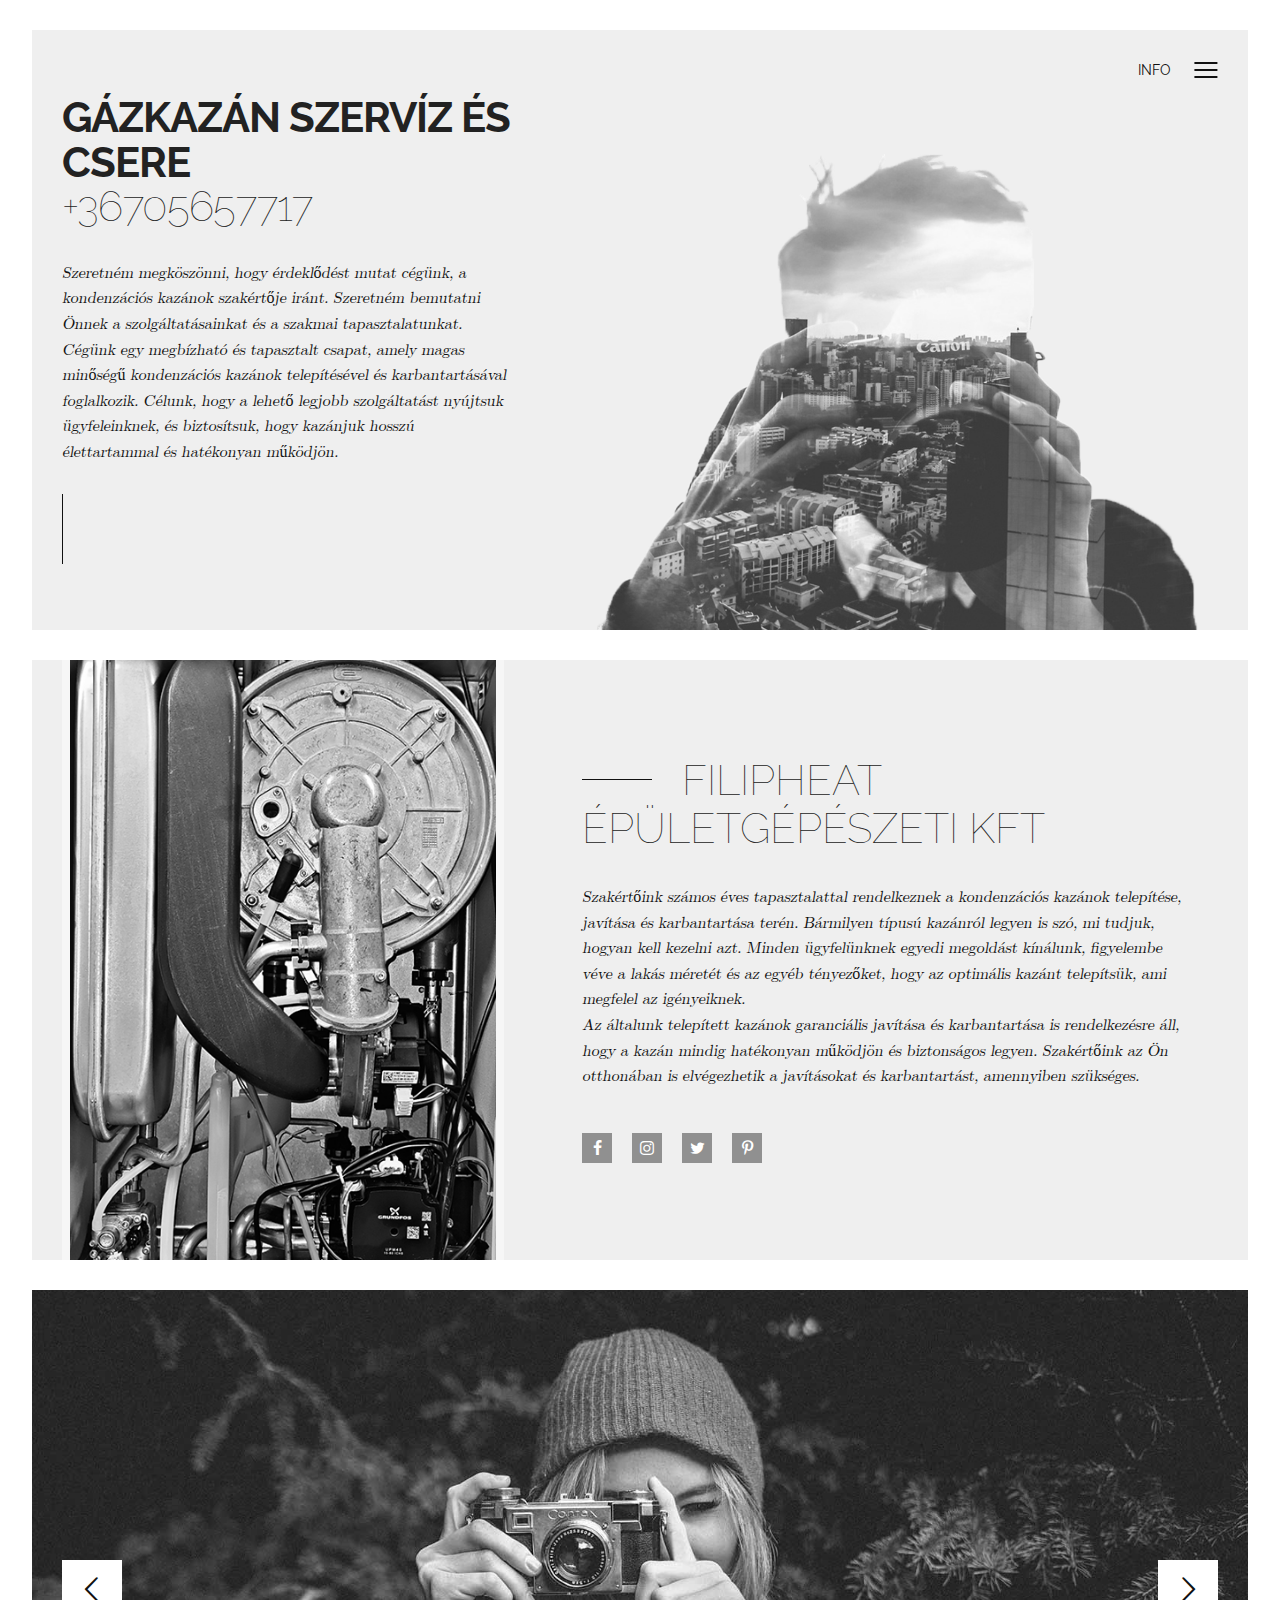
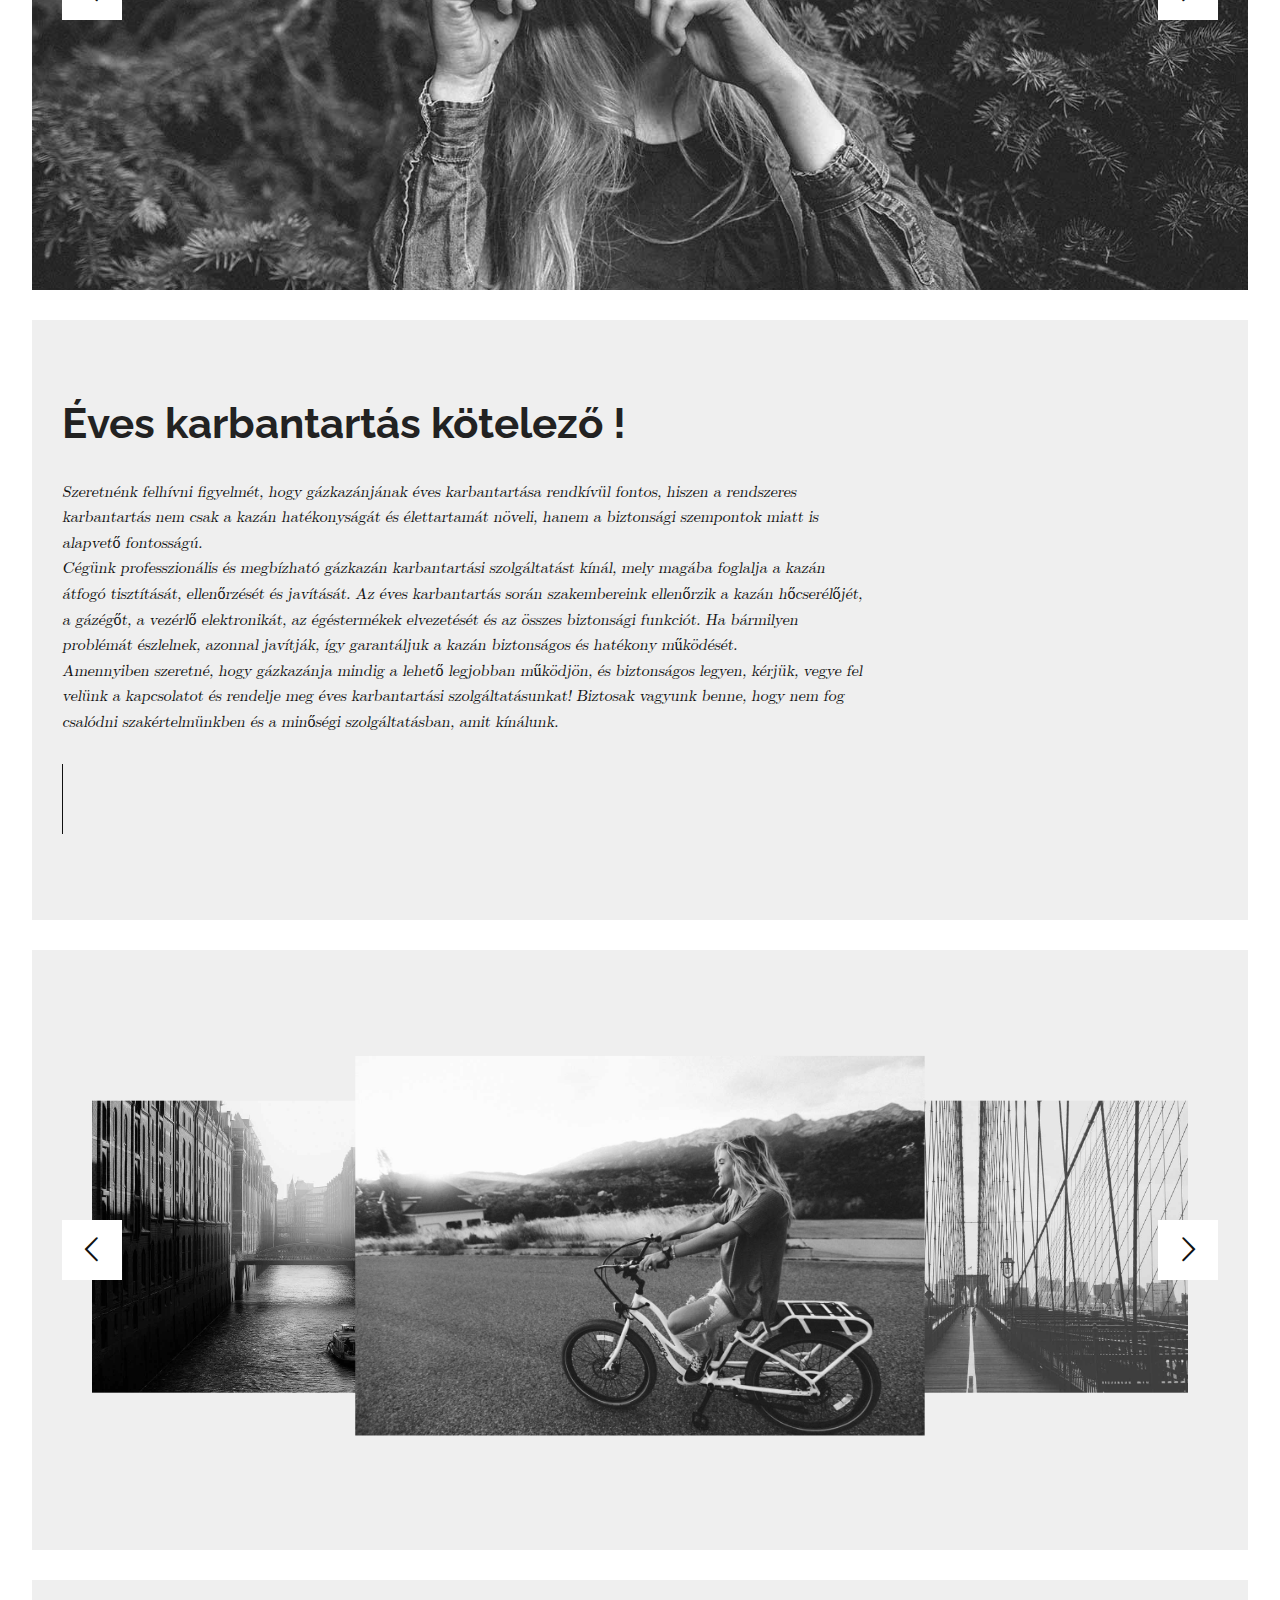
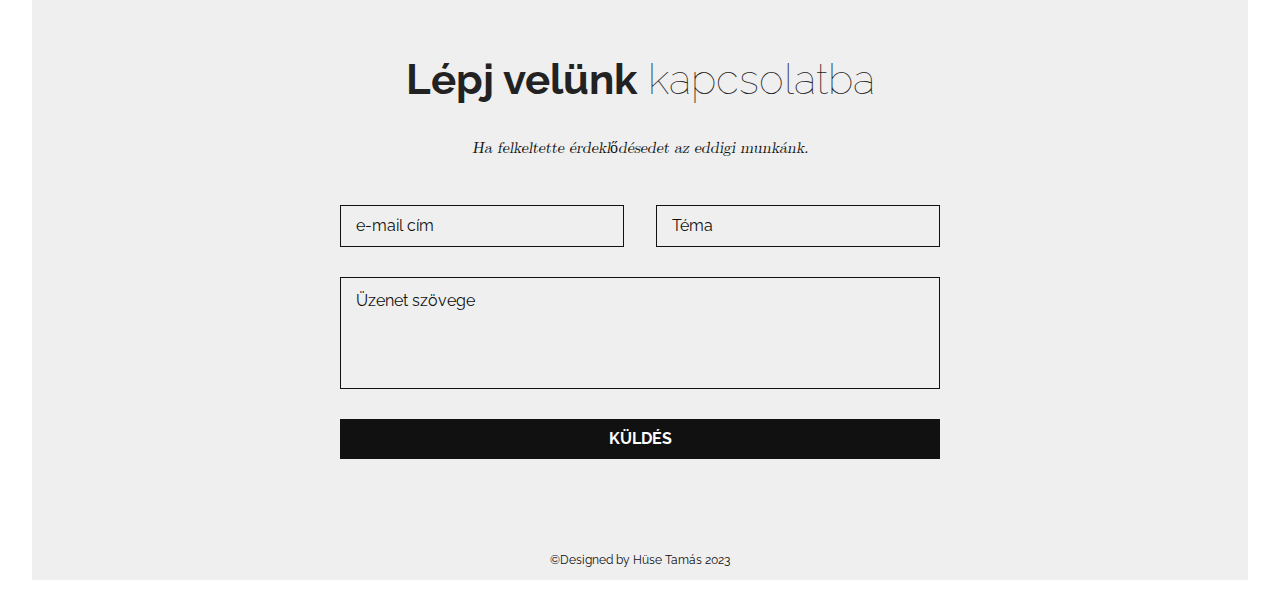
==== commit 826a6e8e: "telefonszám másik sorba" ====
--- a/index.html
+++ b/index.html
@@ -26,7 +26,7 @@
       </header>
       <div class="wrapper">
         <div class="welcome">
-          <h1><strong>GÁZKAZÁN SZERVÍZ ÉS CSERE</strong> +36705657717</h1>
+          <h1><strong>GÁZKAZÁN SZERVÍZ ÉS CSERE</strong> <br/>+36705657717</h1>
           <p>Szeretném megköszönni, hogy érdeklődést mutat cégünk, a kondenzációs kazánok szakértője iránt. Szeretném bemutatni Önnek a szolgáltatásainkat és a szakmai tapasztalatunkat. Cégünk egy megbízható és tapasztalt csapat, amely magas minőségű kondenzációs kazánok telepítésével és karbantartásával foglalkozik. Célunk, hogy a lehető legjobb szolgáltatást nyújtsuk ügyfeleinknek, és biztosítsuk, hogy kazánjuk hosszú élettartammal és hatékonyan működjön.</p>
         </div>
         <div class="photographer"><img src="assets/img/hero.png" alt="Photographer"></div>
